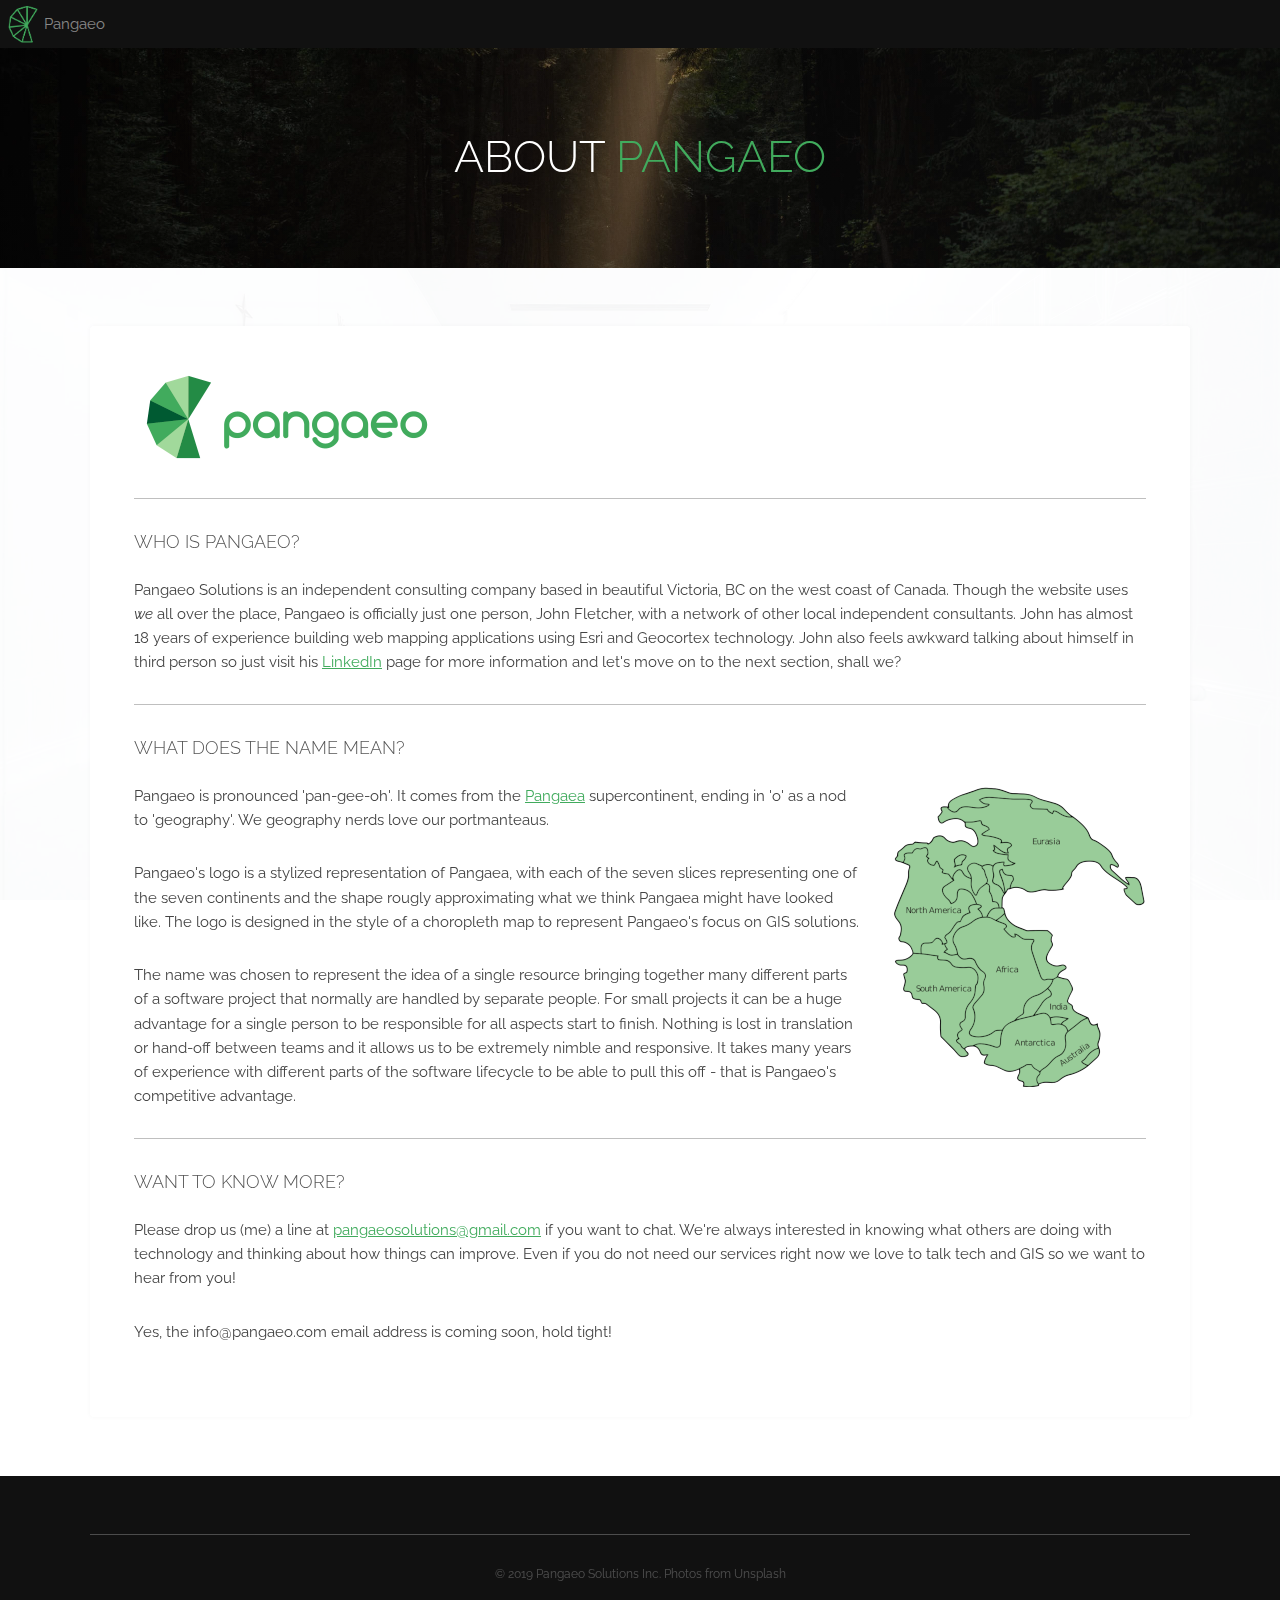
==== about.html @ 27ed9def "fix pangaeo logo in about" ====
<!DOCTYPE HTML>
<!--
	Industrious by TEMPLATED
	templated.co @templatedco
	Released for free under the Creative Commons Attribution 3.0 license (templated.co/license)
-->
<html>
	<head>
		<title>About Pangaeo Solutions</title>
		<meta charset="utf-8" />
		<meta name="viewport" content="width=device-width, initial-scale=1, user-scalable=no" />
		<meta name="description" content="" />
		<meta name="keywords" content="" />
		<link rel="stylesheet" href="assets/css/main.css" />
		<meta property="og:title" content="Pangaeo Solutions - About Us"/>
		<meta property="og:image" content="https://pangaeo.com/images/og_image.png"/>
		<meta property="og:site_name" content="Pangaeo Solutions Website"/>
		<meta property="og:description" content="Pangaeo is an independent software and consulting company based in Victoria Canada. We help you get the most out of your investment in GIS software."/>
	</head>
	<body class="is-preload">

		<!-- Header -->
			<header id="header">
				<a class="logo" href="index.html">Pangaeo</a>
				<!--
				<nav>
					<a href="#menu">Menu</a>
				</nav>
			-->
			</header>

		<!-- Nav -->
		<!--
			<nav id="menu">
				<ul class="links">
					<li><a href="index.html">Home</a></li>
					<li><a href="solutions.html">Solutions</a></li>
					<li><a href="about.html">About</a></li>
				</ul>
			</nav>
		-->

		<!-- Heading -->
			<div id="heading" >
				<h1>About <span class="highlighttext">Pangaeo</span></h1>
			</div>

		<!-- Main -->
			<section id="main" class="wrapper">
				<div class="inner">
					<div class="content">
						<img src="images/pangaeo_logo_text.png" alt="" />
						<hr />
						<h3>Who Is Pangaeo?</h3>
						<p>Pangaeo Solutions is an independent consulting company based in beautiful Victoria, BC on the west coast of Canada. Though the website uses <em>we</em> all over the place, Pangaeo is officially just one person, John Fletcher, with a network of other local independent consultants. John has almost 18 years of experience building web mapping applications using Esri and Geocortex technology. John also feels awkward talking about himself in third person so just visit his <a href="https://www.linkedin.com/in/john-fletcher-6086106/">LinkedIn</a> page for more information and let's move on to the next section, shall we?</p>
						<hr />
						<h3>What Does the Name Mean?</h3>
						<span class="image right"><img src="images/Pangaea.png" alt="Pangaea" /></span>
						<p>Pangaeo is pronounced 'pan-gee-oh'. It comes from the <a href="https://en.wikipedia.org/wiki/Pangaea">Pangaea</a> supercontinent, ending in 'o' as a nod to 'geography'. We geography nerds love our portmanteaus.</p>
						<p>Pangaeo's logo is a stylized representation of Pangaea, with each of the seven slices representing one of the seven continents and the shape rougly approximating what we think Pangaea might have looked like. The logo is designed in the style of a choropleth map to represent Pangaeo's focus on GIS solutions.</p>
						<p>The name was chosen to represent the idea of a single resource bringing together many different parts of a software project that normally are handled by separate people. For small projects it can be a huge advantage for a single person to be responsible for all aspects start to finish. Nothing is lost in translation or hand-off between teams and it allows us to be extremely nimble and responsive. It takes many years of experience with different parts of the software lifecycle to be able to pull this off - that is Pangaeo's competitive advantage.</p>
						<hr />
						<h3>Want to Know More?</h3>
						<p>Please drop us (me) a line at <a href="mailto:pangaeosolutions@gmail.com">pangaeosolutions@gmail.com</a> if you want to chat. We're always interested in knowing what others are doing with technology and thinking about how things can improve. Even if you do not need our services right now we love to talk tech and GIS so we want to hear from you!</p>
						<p>Yes, the info@pangaeo.com email address is coming soon, hold tight!</p>
					</div>
				</div>
			</section>

		<!-- Footer -->
			<footer id="footer">
				<div class="inner">
					<!--
					<div class="content">
						<section>
							<h3>Accumsan montes viverra</h3>
							<p>Nunc lacinia ante nunc ac lobortis. Interdum adipiscing gravida odio porttitor sem non mi integer non faucibus ornare mi ut ante amet placerat aliquet. Volutpat eu sed ante lacinia sapien lorem accumsan varius montes viverra nibh in adipiscing. Lorem ipsum dolor vestibulum ante ipsum primis in faucibus vestibulum. Blandit adipiscing eu felis iaculis volutpat ac adipiscing sed feugiat eu faucibus. Integer ac sed amet praesent. Nunc lacinia ante nunc ac gravida.</p>
						</section>
						<section>
							<h4>Sem turpis amet semper</h4>
							<ul class="alt">
								<li><a href="#">Dolor pulvinar sed etiam.</a></li>
								<li><a href="#">Etiam vel lorem sed amet.</a></li>
								<li><a href="#">Felis enim feugiat viverra.</a></li>
								<li><a href="#">Dolor pulvinar magna etiam.</a></li>
							</ul>
						</section>
						<section>
							<h4>Magna sed ipsum</h4>
							<ul class="plain">
								<li><a href="#"><i class="icon fa-twitter">&nbsp;</i>Twitter</a></li>
								<li><a href="#"><i class="icon fa-facebook">&nbsp;</i>Facebook</a></li>
								<li><a href="#"><i class="icon fa-instagram">&nbsp;</i>Instagram</a></li>
								<li><a href="#"><i class="icon fa-github">&nbsp;</i>Github</a></li>
							</ul>
						</section>
					</div>
				-->
					<div class="copyright">
							&copy; 2019 Pangaeo Solutions Inc. Photos from <a href="https://www.unsplash.com">Unsplash</a>
						</div>
				</footer>

		<!-- Scripts -->
			<script src="assets/js/jquery.min.js"></script>
			<script src="assets/js/browser.min.js"></script>
			<script src="assets/js/breakpoints.min.js"></script>
			<script src="assets/js/util.js"></script>
			<script src="assets/js/main.js"></script>

	</body>
</html>
---- assets/css/main.css ----
@import url(font-awesome.min.css);
@import url("https://fonts.googleapis.com/css?family=Raleway:200,300,400,500,600");
/*
	Industrious by TEMPLATED
	templated.co @templatedco
	Released for free under the Creative Commons Attribution 3.0 license (templated.co/license)
*/
/* Basic */
@-ms-viewport {
  width: device-width; }
body {
  -ms-overflow-style: scrollbar; }

@media screen and (max-width: 480px) {
  html, body {
    min-width: 320px; } }
html {
  box-sizing: border-box; }

*, *:before, *:after {
  box-sizing: inherit; }

body {
  background: #ffffff; }
  body.is-preload *, body.is-preload *:before, body.is-preload *:after {
    -moz-animation: none !important;
    -webkit-animation: none !important;
    -ms-animation: none !important;
    animation: none !important;
    -moz-transition: none !important;
    -webkit-transition: none !important;
    -ms-transition: none !important;
    transition: none !important; }

html, body, div, span, applet, object,
iframe, h1, h2, h3, h4, h5, h6, p, blockquote,
pre, a, abbr, acronym, address, big, cite,
code, del, dfn, em, img, ins, kbd, q, s, samp,
small, strike, strong, sub, sup, tt, var, b,
u, i, center, dl, dt, dd, ol, ul, li, fieldset,
form, label, legend, table, caption, tbody,
tfoot, thead, tr, th, td, article, aside,
canvas, details, embed, figure, figcaption,
footer, header, hgroup, menu, nav, output, ruby,
section, summary, time, mark, audio, video {
  margin: 0;
  padding: 0;
  border: 0;
  font-size: 100%;
  font: inherit;
  vertical-align: baseline; }

article, aside, details, figcaption, figure,
footer, header, hgroup, menu, nav, section {
  display: block; }

body {
  line-height: 1; }

ol, ul {
  list-style: none; }

blockquote, q {
  quotes: none; }
  blockquote:before, blockquote:after, q:before, q:after {
    content: '';
    content: none; }

table {
  border-collapse: collapse;
  border-spacing: 0; }

body {
  -webkit-text-size-adjust: none; }

mark {
  background-color: transparent;
  color: inherit; }

input::-moz-focus-inner {
  border: 0;
  padding: 0; }

input, select, textarea {
  -moz-appearance: none;
  -webkit-appearance: none;
  -ms-appearance: none;
  appearance: none; }

/* Typography */
html {
  font-size: 13pt; }
  @media screen and (max-width: 1680px) {
    html {
      font-size: 11pt; } }
  @media screen and (max-width: 980px) {
    html {
      font-size: 12pt; } }
  @media screen and (max-width: 480px) {
    html {
      font-size: 11pt; } }

body {
  background-color: #ffffff;
  color: #444444; }

body, input, select, textarea {
  font-family: "Raleway", Arial, Helvetica, sans-serif;
  font-weight: 400;
  font-size: 1rem;
  line-height: 1.65; }

a {
  -moz-transition: color 0.2s ease-in-out;
  -webkit-transition: color 0.2s ease-in-out;
  -ms-transition: color 0.2s ease-in-out;
  transition: color 0.2s ease-in-out;
  text-decoration: underline; }
  a:hover {
    text-decoration: none; }

strong, b {
  font-weight: 600; }

em, i {
  font-style: italic; }

p {
  margin: 0 0 2rem 0; }

p.icon {
  color: #41ab5d;
  margin:0; }

header.special {
  text-align: center;
  margin-bottom: 4rem; }
  header.special p {
    max-width: 75%;
    margin-left: auto;
    margin-right: auto; }

h1, h2, h3, h4, h5, h6 {
  font-weight: 300;
  line-height: 1.5;
  text-transform: uppercase;
  margin: 0 0 1.5rem 0; }
  h1 a, h2 a, h3 a, h4 a, h5 a, h6 a {
    color: inherit;
    text-decoration: none; }

h1 {
  font-size: 3rem;
  line-height: 1.2; }

h2 {
  font-size: 2.25rem;
  line-height: 1.3; }

h3 {
  font-size: 1.25rem; }

h4 {
  font-size: 1rem; }

h5 {
  font-size: 0.9rem; }

h6 {
  font-size: 0.7rem; }

@media screen and (max-width: 736px) {
  h1 {
    font-size: 2.75rem;
    line-height: 1.3; }

  h2 {
    font-size: 1.75rem;
    line-height: 1.5; }

  h3 {
    font-size: 1.25rem; } }
sub {
  font-size: 0.8rem;
  position: relative;
  top: 0.5rem; }

sup {
  font-size: 0.8rem;
  position: relative;
  top: -0.5rem; }

blockquote {
  border-left: solid 0.5rem;
  font-style: italic;
  margin: 0 0 2rem 0;
  padding: 1rem 0 1rem 2rem; }

code {
  border-radius: 4px;
  border: solid 1px;
  font-family: "Courier New", monospace;
  font-size: 0.9rem;
  margin: 0 0.25rem;
  padding: 0.25rem 0.65rem; }

pre {
  -webkit-overflow-scrolling: touch;
  font-family: "Courier New", monospace;
  font-size: 0.9rem;
  margin: 0 0 2rem 0; }
  pre code {
    display: block;
    line-height: 1.75;
    padding: 1rem 1.5rem;
    overflow-x: auto; }

hr {
  border: 0;
  border-bottom: solid 1px;
  margin: 2rem 0; }
  hr.major {
    margin: 4rem 0; }

input, select, textarea {
  color: #555555; }

a {
  color: #41ab5d; }

strong, b {
  color: #555555; }

h1, h2, h3, h4, h5, h6 {
  color: #555555; }

blockquote {
  border-left-color: rgba(0, 0, 0, 0.25); }

code {
  background: rgba(0, 0, 0, 0.075);
  border-color: rgba(0, 0, 0, 0.25); }

hr {
  border-bottom-color: rgba(0, 0, 0, 0.25); }

/* Inner */
.inner {
  margin: 0 auto;
  width: 75rem;
  max-width: calc(100% - 6rem); }
  @media screen and (max-width: 480px) {
    .inner {
      max-width: calc(100% - 3rem); } }

/* Button */
input[type="submit"],
input[type="reset"],
input[type="button"],
button,
.button {
  -moz-appearance: none;
  -webkit-appearance: none;
  -ms-appearance: none;
  appearance: none;
  -moz-transition: background-color 0.2s ease-in-out, box-shadow 0.2s ease-in-out, color 0.2s ease-in-out;
  -webkit-transition: background-color 0.2s ease-in-out, box-shadow 0.2s ease-in-out, color 0.2s ease-in-out;
  -ms-transition: background-color 0.2s ease-in-out, box-shadow 0.2s ease-in-out, color 0.2s ease-in-out;
  transition: background-color 0.2s ease-in-out, box-shadow 0.2s ease-in-out, color 0.2s ease-in-out;
  border: 0;
  border-radius: 4px;
  cursor: pointer;
  display: inline-block;
  font-weight: 600;
  height: 3.25rem;
  line-height: 3.25rem;
  padding: 0 1.75rem;
  text-align: center;
  text-decoration: none;
  white-space: nowrap; }
  input[type="submit"].small,
  input[type="reset"].small,
  input[type="button"].small,
  button.small,
  .button.small {
    font-size: 0.8rem;
    height: 2.4375rem;
    line-height: 2.4375rem;
    padding: 0 1.25rem; }
  input[type="submit"].large,
  input[type="reset"].large,
  input[type="button"].large,
  button.large,
  .button.large {
    font-size: 1.35rem;
    height: 4.0625rem;
    line-height: 4.0625rem;
    padding: 0 2rem; }
  input[type="submit"].wide,
  input[type="reset"].wide,
  input[type="button"].wide,
  button.wide,
  .button.wide {
    min-width: 13rem; }
  input[type="submit"].icon:before,
  input[type="reset"].icon:before,
  input[type="button"].icon:before,
  button.icon:before,
  .button.icon:before {
    margin-right: 0.5rem; }
  input[type="submit"].fit,
  input[type="reset"].fit,
  input[type="button"].fit,
  button.fit,
  .button.fit {
    width: 100%; }
  input[type="submit"].disabled, input[type="submit"]:disabled,
  input[type="reset"].disabled,
  input[type="reset"]:disabled,
  input[type="button"].disabled,
  input[type="button"]:disabled,
  button.disabled,
  button:disabled,
  .button.disabled,
  .button:disabled {
    pointer-events: none;
    opacity: 0.25; }

input[type="submit"],
input[type="reset"],
input[type="button"],
button,
.button {
  background-color: transparent;
  box-shadow: inset 0 0 0 1px #555555;
  color: #555555 !important; }
  input[type="submit"]:hover,
  input[type="reset"]:hover,
  input[type="button"]:hover,
  button:hover,
  .button:hover {
    box-shadow: inset 0 0 0 1px #41ab5d;
    color: #41ab5d !important; }
    input[type="submit"]:hover:active,
    input[type="reset"]:hover:active,
    input[type="button"]:hover:active,
    button:hover:active,
    .button:hover:active {
      background-color: rgba(206, 27, 40, 0.25); }
  input[type="submit"].primary,
  input[type="reset"].primary,
  input[type="button"].primary,
  button.primary,
  .button.primary {
    box-shadow: none;
    background-color: #41ab5d;
    color: #ffffff !important; }
    input[type="submit"].primary:hover,
    input[type="reset"].primary:hover,
    input[type="button"].primary:hover,
    button.primary:hover,
    .button.primary:hover {
      background-color: #e2212f;
      box-shadow: none; }
      input[type="submit"].primary:hover:active,
      input[type="reset"].primary:hover:active,
      input[type="button"].primary:hover:active,
      button.primary:hover:active,
      .button.primary:hover:active {
        background-color: #b71824; }

/* Form */
form {
  margin: 0 0 2rem 0; }

input[type="text"],
input[type="password"],
input[type="email"],
input[type="tel"],
input[type="search"],
input[type="url"],
select,
textarea {
  -moz-appearance: none;
  -webkit-appearance: none;
  -ms-appearance: none;
  appearance: none;
  border-radius: 4px;
  border: none;
  border: solid 1px;
  color: inherit;
  display: block;
  outline: 0;
  padding: 0 1rem;
  text-decoration: none;
  width: 100%; }
  input[type="text"]:invalid,
  input[type="password"]:invalid,
  input[type="email"]:invalid,
  input[type="tel"]:invalid,
  input[type="search"]:invalid,
  input[type="url"]:invalid,
  select:invalid,
  textarea:invalid {
    box-shadow: none; }

label {
  display: block;
  font-size: 1rem;
  font-weight: 600;
  margin: 0 0 1rem 0; }

input[type="text"],
input[type="password"],
input[type="email"],
input[type="tel"],
input[type="search"],
input[type="url"] {
  height: 3.25rem; }

select {
  background-size: 1.25rem;
  background-repeat: no-repeat;
  background-position: calc(100% - 1rem) center;
  height: 3.25rem;
  padding-right: 3.25rem;
  text-overflow: ellipsis; }
  select:focus::-ms-value {
    background-color: transparent; }
  select::-ms-expand {
    display: none; }

textarea {
  padding: 0.75rem 1rem; }

input[type="checkbox"],
input[type="radio"] {
  -moz-appearance: none;
  -webkit-appearance: none;
  -ms-appearance: none;
  appearance: none;
  display: block;
  float: left;
  margin-right: -2rem;
  opacity: 0;
  width: 1rem;
  z-index: -1; }
  input[type="checkbox"] + label,
  input[type="radio"] + label {
    text-decoration: none;
    cursor: pointer;
    display: inline-block;
    font-size: 1rem;
    font-weight: 400;
    padding-left: 2.825rem;
    padding-right: 0.875rem;
    position: relative; }
    input[type="checkbox"] + label:before,
    input[type="radio"] + label:before {
      -moz-osx-font-smoothing: grayscale;
      -webkit-font-smoothing: antialiased;
      font-family: FontAwesome;
      font-style: normal;
      font-weight: normal;
      text-transform: none !important; }
    input[type="checkbox"] + label:before,
    input[type="radio"] + label:before {
      border-radius: 4px;
      border: solid 1px;
      content: '';
      display: inline-block;
      height: 1.95rem;
      left: 0;
      line-height: 1.86875rem;
      position: absolute;
      text-align: center;
      top: -0.1625rem;
      width: 1.95rem; }
  input[type="checkbox"]:checked + label:before,
  input[type="radio"]:checked + label:before {
    content: '\f00c'; }

input[type="checkbox"] + label:before {
  border-radius: 4px; }

input[type="radio"] + label:before {
  border-radius: 100%; }

::-webkit-input-placeholder {
  opacity: 1.0; }

:-moz-placeholder {
  opacity: 1.0; }

::-moz-placeholder {
  opacity: 1.0; }

:-ms-input-placeholder {
  opacity: 1.0; }

label {
  color: #555555; }

input[type="text"],
input[type="password"],
input[type="email"],
input[type="tel"],
input[type="search"],
input[type="url"],
select,
textarea {
  background-color: rgba(0, 0, 0, 0.075);
  border-color: rgba(0, 0, 0, 0.25); }
  input[type="text"]:focus,
  input[type="password"]:focus,
  input[type="email"]:focus,
  input[type="tel"]:focus,
  input[type="search"]:focus,
  input[type="url"]:focus,
  select:focus,
  textarea:focus {
    border-color: #41ab5d;
    box-shadow: 0 0 0 1px #41ab5d; }

select {
  background-image: url("data:image/svg+xml;charset=utf8,%3Csvg xmlns='http://www.w3.org/2000/svg' width='40' height='40' preserveAspectRatio='none' viewBox='0 0 40 40'%3E%3Cpath d='M9.4,12.3l10.4,10.4l10.4-10.4c0.2-0.2,0.5-0.4,0.9-0.4c0.3,0,0.6,0.1,0.9,0.4l3.3,3.3c0.2,0.2,0.4,0.5,0.4,0.9 c0,0.4-0.1,0.6-0.4,0.9L20.7,31.9c-0.2,0.2-0.5,0.4-0.9,0.4c-0.3,0-0.6-0.1-0.9-0.4L4.3,17.3c-0.2-0.2-0.4-0.5-0.4-0.9 c0-0.4,0.1-0.6,0.4-0.9l3.3-3.3c0.2-0.2,0.5-0.4,0.9-0.4S9.1,12.1,9.4,12.3z' fill='rgba(0, 0, 0, 0.25)' /%3E%3C/svg%3E"); }
  select option {
    color: #444444;
    background-color: #ffffff; }

input[type="checkbox"] + label,
input[type="radio"] + label {
  color: #444444; }
  input[type="checkbox"] + label:before,
  input[type="radio"] + label:before {
    background: rgba(0, 0, 0, 0.075);
    border-color: rgba(0, 0, 0, 0.25); }
input[type="checkbox"]:checked + label:before,
input[type="radio"]:checked + label:before {
  background-color: #41ab5d;
  border-color: #41ab5d;
  color: #ffffff; }
input[type="checkbox"]:focus + label:before,
input[type="radio"]:focus + label:before {
  border-color: #41ab5d;
  box-shadow: 0 0 0 1px #41ab5d; }

::-webkit-input-placeholder {
  color: #bbbbbb !important; }

:-moz-placeholder {
  color: #bbbbbb !important; }

::-moz-placeholder {
  color: #bbbbbb !important; }

:-ms-input-placeholder {
  color: #bbbbbb !important; }

/* List */
ol {
  list-style: decimal;
  margin: 0 0 2rem 0;
  padding-left: 1.25rem; }
  ol li {
    padding-left: 0.25rem; }

ul {
  list-style: disc;
  margin: 0 0 2rem 0;
  padding-left: 1rem; }
  ul li {
    padding-left: 0.325rem; }
  ul.plain {
    list-style: none;
    padding-left: 0; }
    ul.plain li {
      margin-bottom: 1rem; }
      ul.plain li .icon {
        border-radius: 4px;
        color: #ffffff;
        display: inline-block;
        margin-right: 1rem;
        text-align: center;
        width: 2rem;
        height: 2rem;
        line-height: 2rem;
        background: rgba(0, 0, 0, 0.5); }
  ul.alt {
    list-style: none;
    padding-left: 0; }
    ul.alt li {
      border-top: solid 1px;
      padding: 0.75rem 0; }
      ul.alt li:first-child {
        border-top: 0;
        padding-top: 0; }
      ul.alt li:last-child {
        padding-bottom: 0; }

dl {
  margin: 0 0 2rem 0; }
  dl dt {
    display: block;
    font-weight: 600;
    margin: 0 0 1rem 0; }
  dl dd {
    margin-left: 1.5rem; }

ul.alt li {
  border-top-color: rgba(0, 0, 0, 0.25); }

/* Table */
.table-wrapper {
  -webkit-overflow-scrolling: touch;
  overflow-x: auto; }

table {
  margin: 0 0 2rem 0;
  width: 100%; }
  table tbody tr {
    border: solid 1px;
    border-left: 0;
    border-right: 0; }
  table td {
    padding: 0.75rem 0.75rem; }
  table th {
    font-size: 0.9rem;
    font-weight: 600;
    padding: 0 0.75rem 0.75rem 0.75rem;
    text-align: left; }
  table thead {
    border-bottom: solid 2px; }
  table tfoot {
    border-top: solid 2px; }
  table.alt {
    border-collapse: separate; }
    table.alt tbody tr td {
      border: solid 1px;
      border-left-width: 0;
      border-top-width: 0; }
      table.alt tbody tr td:first-child {
        border-left-width: 1px; }
    table.alt tbody tr:first-child td {
      border-top-width: 1px; }
    table.alt thead {
      border-bottom: 0; }
    table.alt tfoot {
      border-top: 0; }

table tbody tr {
  border-color: rgba(0, 0, 0, 0.25); }
  table tbody tr:nth-child(2n + 1) {
    background-color: rgba(0, 0, 0, 0.075); }
table th {
  color: #555555; }
table thead {
  border-bottom-color: rgba(0, 0, 0, 0.25); }
table tfoot {
  border-top-color: rgba(0, 0, 0, 0.25); }
table.alt tbody tr td {
  border-color: rgba(0, 0, 0, 0.25); }

/* Highlights */
.highlights {
  width: 100%;
  margin: 2.5rem 0;
  display: -moz-flex;
  display: -webkit-flex;
  display: -ms-flex;
  display: flex;
  -moz-flex-wrap: wrap;
  -webkit-flex-wrap: wrap;
  -ms-flex-wrap: wrap;
  flex-wrap: wrap;
  -moz-align-items: -moz-stretch;
  -webkit-align-items: -webkit-stretch;
  -ms-align-items: -ms-stretch;
  align-items: stretch; }
  .highlights > * {
    -moz-flex-shrink: 1;
    -webkit-flex-shrink: 1;
    -ms-flex-shrink: 1;
    flex-shrink: 1;
    -moz-flex-grow: 0;
    -webkit-flex-grow: 0;
    -ms-flex-grow: 0;
    flex-grow: 0; }
  .highlights > * {
    width: 33.3333333333%; }
  .highlights > * {
    padding: 1.5rem;
    width: calc(33.3333333333% + 1rem); }
  .highlights > :nth-child(-n + 3) {
    padding-top: 0; }
  .highlights > :nth-last-child(-n + 3) {
    padding-bottom: 0; }
  .highlights > :nth-child(3n + 1) {
    padding-left: 0; }
  .highlights > :nth-child(3n) {
    padding-right: 0; }
  .highlights > :nth-child(3n + 1),
  .highlights > :nth-child(3n) {
    width: calc(33.3333333333% + -0.5rem); }
  .highlights .content {
    border-radius: 4px;
    height: 100%;
    padding: 3rem;
    text-align: center; }
    .highlights .content .icon {
      font-size: 5rem; }
  .highlights > div > :last-child {
    margin-bottom: 0; }
  @media screen and (max-width: 980px) {
    .highlights > * {
      width: 50%; }
    .highlights > * {
      padding: 1rem;
      width: calc(33.3333333333% + 0.6666666667rem); }
    .highlights > :nth-child(-n + 3) {
      padding-top: 1rem; }
    .highlights > :nth-last-child(-n + 3) {
      padding-bottom: 1rem; }
    .highlights > :nth-child(3n + 1) {
      padding-left: 1rem; }
    .highlights > :nth-child(3n) {
      padding-right: 1rem; }
    .highlights > :nth-child(3n + 1),
    .highlights > :nth-child(3n) {
      padding: 1rem;
      width: calc(50% + 1rem); }
    .highlights > * {
      padding: 1rem;
      width: calc(50% + 1rem); }
    .highlights > :nth-child(-n + 2) {
      padding-top: 0; }
    .highlights > :nth-last-child(-n + 2) {
      padding-bottom: 0; }
    .highlights > :nth-child(2n + 1) {
      padding-left: 0; }
    .highlights > :nth-child(2n) {
      padding-right: 0; }
    .highlights > :nth-child(2n + 1),
    .highlights > :nth-child(2n) {
      width: calc(50% + 0rem); }
    .highlights .content {
      padding: 2rem; } }
  @media screen and (max-width: 736px) {
    .highlights > * {
      width: 100%; }
    .highlights > * {
      padding: 1rem;
      width: calc(33.3333333333% + 0.6666666667rem); }
    .highlights > :nth-child(-n + 3) {
      padding-top: 1rem; }
    .highlights > :nth-last-child(-n + 3) {
      padding-bottom: 1rem; }
    .highlights > :nth-child(3n + 1) {
      padding-left: 1rem; }
    .highlights > :nth-child(3n) {
      padding-right: 1rem; }
    .highlights > :nth-child(3n + 1),
    .highlights > :nth-child(3n) {
      padding: 1rem;
      width: calc(100% + 2rem); }
    .highlights > * {
      padding: 1rem;
      width: calc(50% + 1rem); }
    .highlights > :nth-child(-n + 2) {
      padding-top: 1rem; }
    .highlights > :nth-last-child(-n + 2) {
      padding-bottom: 1rem; }
    .highlights > :nth-child(2n + 1) {
      padding-left: 1rem; }
    .highlights > :nth-child(2n) {
      padding-right: 1rem; }
    .highlights > :nth-child(2n + 1),
    .highlights > :nth-child(2n) {
      padding: 1rem;
      width: calc(100% + 2rem); }
    .highlights > * {
      padding: 1rem;
      width: calc(100% + 2rem); }
    .highlights > :nth-child(-n + 1) {
      padding-top: 0; }
    .highlights > :nth-last-child(-n + 1) {
      padding-bottom: 0; }
    .highlights > :nth-child(1n + 1) {
      padding-left: 0; }
    .highlights > :nth-child(1n) {
      padding-right: 0; }
    .highlights > :nth-child(1n + 1),
    .highlights > :nth-child(1n) {
      width: calc(100% + 1rem); } }

.highlights .content {
  background: #ffffff;
  box-shadow: 0px 0px 4px 1px rgba(0, 0, 0, 0.025); }

/* Testimonials */
.testimonials {
  margin: 2.5rem 0;
  width: 100%;
  display: -moz-flex;
  display: -webkit-flex;
  display: -ms-flex;
  display: flex;
  -moz-flex-wrap: wrap;
  -webkit-flex-wrap: wrap;
  -ms-flex-wrap: wrap;
  flex-wrap: wrap;
  -moz-align-items: -moz-stretch;
  -webkit-align-items: -webkit-stretch;
  -ms-align-items: -ms-stretch;
  align-items: stretch; }
  .testimonials > * {
    -moz-flex-shrink: 1;
    -webkit-flex-shrink: 1;
    -ms-flex-shrink: 1;
    flex-shrink: 1;
    -moz-flex-grow: 0;
    -webkit-flex-grow: 0;
    -ms-flex-grow: 0;
    flex-grow: 0; }
  .testimonials > * {
    width: 33.3333333333%; }
  .testimonials > * {
    padding: 1.5rem;
    width: calc(33.3333333333% + 1rem); }
  .testimonials > :nth-child(-n + 3) {
    padding-top: 0; }
  .testimonials > :nth-last-child(-n + 3) {
    padding-bottom: 0; }
  .testimonials > :nth-child(3n + 1) {
    padding-left: 0; }
  .testimonials > :nth-child(3n) {
    padding-right: 0; }
  .testimonials > :nth-child(3n + 1),
  .testimonials > :nth-child(3n) {
    width: calc(33.3333333333% + -0.5rem); }
  .testimonials .content {
    border-radius: 4px;
    height: 100%;
    padding: 3rem; }
    .testimonials .content .author {
      display: -moz-flex;
      display: -webkit-flex;
      display: -ms-flex;
      display: flex;
      -moz-align-items: center;
      -webkit-align-items: center;
      -ms-align-items: center;
      align-items: center; }
      .testimonials .content .author blockquote {
        margin: 0; }
      .testimonials .content .author .image {
        margin-right: 2rem;
        width: 20%; }
        .testimonials .content .author .image img {
          border-radius: 100%;
          max-width: 100%; }
    .testimonials .content .credit {
      font-size: 0.75rem; }
    .testimonials .content p:last-child {
      margin: 0; }
  .testimonials > div > :last-child {
    margin-bottom: 0; }
  @media screen and (max-width: 980px) {
    .testimonials > * {
      width: 50%; }
    .testimonials > * {
      padding: 1rem;
      width: calc(33.3333333333% + 0.6666666667rem); }
    .testimonials > :nth-child(-n + 3) {
      padding-top: 1rem; }
    .testimonials > :nth-last-child(-n + 3) {
      padding-bottom: 1rem; }
    .testimonials > :nth-child(3n + 1) {
      padding-left: 1rem; }
    .testimonials > :nth-child(3n) {
      padding-right: 1rem; }
    .testimonials > :nth-child(3n + 1),
    .testimonials > :nth-child(3n) {
      padding: 1rem;
      width: calc(50% + 1rem); }
    .testimonials > * {
      padding: 1rem;
      width: calc(50% + 1rem); }
    .testimonials > :nth-child(-n + 2) {
      padding-top: 0; }
    .testimonials > :nth-last-child(-n + 2) {
      padding-bottom: 0; }
    .testimonials > :nth-child(2n + 1) {
      padding-left: 0; }
    .testimonials > :nth-child(2n) {
      padding-right: 0; }
    .testimonials > :nth-child(2n + 1),
    .testimonials > :nth-child(2n) {
      width: calc(50% + 0rem); }
    .testimonials .content {
      padding: 2rem; } }
  @media screen and (max-width: 736px) {
    .testimonials > * {
      width: 100%; }
    .testimonials > * {
      padding: 1rem;
      width: calc(33.3333333333% + 0.6666666667rem); }
    .testimonials > :nth-child(-n + 3) {
      padding-top: 1rem; }
    .testimonials > :nth-last-child(-n + 3) {
      padding-bottom: 1rem; }
    .testimonials > :nth-child(3n + 1) {
      padding-left: 1rem; }
    .testimonials > :nth-child(3n) {
      padding-right: 1rem; }
    .testimonials > :nth-child(3n + 1),
    .testimonials > :nth-child(3n) {
      padding: 1rem;
      width: calc(100% + 2rem); }
    .testimonials > * {
      padding: 1rem;
      width: calc(50% + 1rem); }
    .testimonials > :nth-child(-n + 2) {
      padding-top: 1rem; }
    .testimonials > :nth-last-child(-n + 2) {
      padding-bottom: 1rem; }
    .testimonials > :nth-child(2n + 1) {
      padding-left: 1rem; }
    .testimonials > :nth-child(2n) {
      padding-right: 1rem; }
    .testimonials > :nth-child(2n + 1),
    .testimonials > :nth-child(2n) {
      padding: 1rem;
      width: calc(100% + 2rem); }
    .testimonials > * {
      padding: 1rem;
      width: calc(100% + 2rem); }
    .testimonials > :nth-child(-n + 1) {
      padding-top: 0; }
    .testimonials > :nth-last-child(-n + 1) {
      padding-bottom: 0; }
    .testimonials > :nth-child(1n + 1) {
      padding-left: 0; }
    .testimonials > :nth-child(1n) {
      padding-right: 0; }
    .testimonials > :nth-child(1n + 1),
    .testimonials > :nth-child(1n) {
      width: calc(100% + 1rem); } }

.testimonials .content {
  background: #ffffff;
  box-shadow: 0px 0px 4px 1px rgba(0, 0, 0, 0.025); }
  .testimonials .content .credit strong {
    color: #41ab5d; }

/* Actions */
ul.actions {
  display: -moz-flex;
  display: -webkit-flex;
  display: -ms-flex;
  display: flex;
  cursor: default;
  list-style: none;
  margin-left: -1rem;
  padding-left: 0; }
  ul.actions li {
    padding: 0 0 0 1rem;
    vertical-align: middle; }
  ul.actions.special {
    -moz-justify-content: center;
    -webkit-justify-content: center;
    -ms-justify-content: center;
    justify-content: center;
    width: calc(100% + 1rem); }
  ul.actions.stacked {
    -moz-flex-direction: column;
    -webkit-flex-direction: column;
    -ms-flex-direction: column;
    flex-direction: column;
    margin-left: 0; }
    ul.actions.stacked li {
      padding: 1.3rem 0 0 0; }
      ul.actions.stacked li:first-child {
        padding-top: 0; }
  ul.actions.fit {
    width: calc(100% + 1rem); }
    ul.actions.fit li {
      -moz-flex-grow: 1;
      -webkit-flex-grow: 1;
      -ms-flex-grow: 1;
      flex-grow: 1;
      -moz-flex-shrink: 1;
      -webkit-flex-shrink: 1;
      -ms-flex-shrink: 1;
      flex-shrink: 1;
      width: 100%; }
      ul.actions.fit li > * {
        width: 100%; }
    ul.actions.fit.stacked {
      width: 100%; }
  @media screen and (max-width: 480px) {
    ul.actions:not(.fixed) {
      -moz-flex-direction: column;
      -webkit-flex-direction: column;
      -ms-flex-direction: column;
      flex-direction: column;
      margin-left: 0;
      width: 100% !important; }
      ul.actions:not(.fixed) li {
        -moz-flex-grow: 1;
        -webkit-flex-grow: 1;
        -ms-flex-grow: 1;
        flex-grow: 1;
        -moz-flex-shrink: 1;
        -webkit-flex-shrink: 1;
        -ms-flex-shrink: 1;
        flex-shrink: 1;
        padding: 1rem 0 0 0;
        text-align: center;
        width: 100%; }
        ul.actions:not(.fixed) li > * {
          width: 100%; }
        ul.actions:not(.fixed) li:first-child {
          padding-top: 0; }
        ul.actions:not(.fixed) li input[type="submit"],
        ul.actions:not(.fixed) li input[type="reset"],
        ul.actions:not(.fixed) li input[type="button"],
        ul.actions:not(.fixed) li button,
        ul.actions:not(.fixed) li .button {
          width: 100%; }
          ul.actions:not(.fixed) li input[type="submit"].icon:before,
          ul.actions:not(.fixed) li input[type="reset"].icon:before,
          ul.actions:not(.fixed) li input[type="button"].icon:before,
          ul.actions:not(.fixed) li button.icon:before,
          ul.actions:not(.fixed) li .button.icon:before {
            margin-left: -0.5rem; } }

/* Grid */
.row {
  display: flex;
  flex-wrap: wrap;
  box-sizing: border-box; }
  .row > * {
    box-sizing: border-box; }
  .row.gtr-uniform > * > :last-child {
    margin-bottom: 0; }

.row > .imp {
  order: -1; }
.row > .col-1 {
  width: 8.3333333333%; }
.row > .off-1 {
  margin-left: 8.3333333333%; }
.row > .col-2 {
  width: 16.6666666667%; }
.row > .off-2 {
  margin-left: 16.6666666667%; }
.row > .col-3 {
  width: 25%; }
.row > .off-3 {
  margin-left: 25%; }
.row > .col-4 {
  width: 33.3333333333%; }
.row > .off-4 {
  margin-left: 33.3333333333%; }
.row > .col-5 {
  width: 41.6666666667%; }
.row > .off-5 {
  margin-left: 41.6666666667%; }
.row > .col-6 {
  width: 50%; }
.row > .off-6 {
  margin-left: 50%; }
.row > .col-7 {
  width: 58.3333333333%; }
.row > .off-7 {
  margin-left: 58.3333333333%; }
.row > .col-8 {
  width: 66.6666666667%; }
.row > .off-8 {
  margin-left: 66.6666666667%; }
.row > .col-9 {
  width: 75%; }
.row > .off-9 {
  margin-left: 75%; }
.row > .col-10 {
  width: 83.3333333333%; }
.row > .off-10 {
  margin-left: 83.3333333333%; }
.row > .col-11 {
  width: 91.6666666667%; }
.row > .off-11 {
  margin-left: 91.6666666667%; }
.row > .col-12 {
  width: 100%; }
.row > .off-12 {
  margin-left: 100%; }
.row.gtr-0 {
  margin-top: 0;
  margin-left: 0rem; }
  .row.gtr-0 > * {
    padding: 0 0 0 0rem; }
  .row.gtr-0.gtr-uniform {
    margin-top: 0rem; }
    .row.gtr-0.gtr-uniform > * {
      padding-top: 0rem; }
.row.gtr-25 {
  margin-top: 0;
  margin-left: -0.75rem; }
  .row.gtr-25 > * {
    padding: 0 0 0 0.75rem; }
  .row.gtr-25.gtr-uniform {
    margin-top: -0.75rem; }
    .row.gtr-25.gtr-uniform > * {
      padding-top: 0.75rem; }
.row.gtr-50 {
  margin-top: 0;
  margin-left: -1.5rem; }
  .row.gtr-50 > * {
    padding: 0 0 0 1.5rem; }
  .row.gtr-50.gtr-uniform {
    margin-top: -1.5rem; }
    .row.gtr-50.gtr-uniform > * {
      padding-top: 1.5rem; }
.row {
  margin-top: 0;
  margin-left: -3rem; }
  .row > * {
    padding: 0 0 0 3rem; }
  .row.gtr-uniform {
    margin-top: -3rem; }
    .row.gtr-uniform > * {
      padding-top: 3rem; }
.row.gtr-150 {
  margin-top: 0;
  margin-left: -4.5rem; }
  .row.gtr-150 > * {
    padding: 0 0 0 4.5rem; }
  .row.gtr-150.gtr-uniform {
    margin-top: -4.5rem; }
    .row.gtr-150.gtr-uniform > * {
      padding-top: 4.5rem; }
.row.gtr-200 {
  margin-top: 0;
  margin-left: -6rem; }
  .row.gtr-200 > * {
    padding: 0 0 0 6rem; }
  .row.gtr-200.gtr-uniform {
    margin-top: -6rem; }
    .row.gtr-200.gtr-uniform > * {
      padding-top: 6rem; }

@media screen and (max-width: 1680px) {
  .row {
    display: flex;
    flex-wrap: wrap;
    box-sizing: border-box; }
    .row > * {
      box-sizing: border-box; }
    .row.gtr-uniform > * > :last-child {
      margin-bottom: 0; }

  .row > .imp-xlarge {
    order: -1; }
  .row > .col-1-xlarge {
    width: 8.3333333333%; }
  .row > .off-1-xlarge {
    margin-left: 8.3333333333%; }
  .row > .col-2-xlarge {
    width: 16.6666666667%; }
  .row > .off-2-xlarge {
    margin-left: 16.6666666667%; }
  .row > .col-3-xlarge {
    width: 25%; }
  .row > .off-3-xlarge {
    margin-left: 25%; }
  .row > .col-4-xlarge {
    width: 33.3333333333%; }
  .row > .off-4-xlarge {
    margin-left: 33.3333333333%; }
  .row > .col-5-xlarge {
    width: 41.6666666667%; }
  .row > .off-5-xlarge {
    margin-left: 41.6666666667%; }
  .row > .col-6-xlarge {
    width: 50%; }
  .row > .off-6-xlarge {
    margin-left: 50%; }
  .row > .col-7-xlarge {
    width: 58.3333333333%; }
  .row > .off-7-xlarge {
    margin-left: 58.3333333333%; }
  .row > .col-8-xlarge {
    width: 66.6666666667%; }
  .row > .off-8-xlarge {
    margin-left: 66.6666666667%; }
  .row > .col-9-xlarge {
    width: 75%; }
  .row > .off-9-xlarge {
    margin-left: 75%; }
  .row > .col-10-xlarge {
    width: 83.3333333333%; }
  .row > .off-10-xlarge {
    margin-left: 83.3333333333%; }
  .row > .col-11-xlarge {
    width: 91.6666666667%; }
  .row > .off-11-xlarge {
    margin-left: 91.6666666667%; }
  .row > .col-12-xlarge {
    width: 100%; }
  .row > .off-12-xlarge {
    margin-left: 100%; }
  .row.gtr-0 {
    margin-top: 0;
    margin-left: 0rem; }
    .row.gtr-0 > * {
      padding: 0 0 0 0rem; }
    .row.gtr-0.gtr-uniform {
      margin-top: 0rem; }
      .row.gtr-0.gtr-uniform > * {
        padding-top: 0rem; }
  .row.gtr-25 {
    margin-top: 0;
    margin-left: -0.75rem; }
    .row.gtr-25 > * {
      padding: 0 0 0 0.75rem; }
    .row.gtr-25.gtr-uniform {
      margin-top: -0.75rem; }
      .row.gtr-25.gtr-uniform > * {
        padding-top: 0.75rem; }
  .row.gtr-50 {
    margin-top: 0;
    margin-left: -1.5rem; }
    .row.gtr-50 > * {
      padding: 0 0 0 1.5rem; }
    .row.gtr-50.gtr-uniform {
      margin-top: -1.5rem; }
      .row.gtr-50.gtr-uniform > * {
        padding-top: 1.5rem; }
  .row {
    margin-top: 0;
    margin-left: -3rem; }
    .row > * {
      padding: 0 0 0 3rem; }
    .row.gtr-uniform {
      margin-top: -3rem; }
      .row.gtr-uniform > * {
        padding-top: 3rem; }
  .row.gtr-150 {
    margin-top: 0;
    margin-left: -4.5rem; }
    .row.gtr-150 > * {
      padding: 0 0 0 4.5rem; }
    .row.gtr-150.gtr-uniform {
      margin-top: -4.5rem; }
      .row.gtr-150.gtr-uniform > * {
        padding-top: 4.5rem; }
  .row.gtr-200 {
    margin-top: 0;
    margin-left: -6rem; }
    .row.gtr-200 > * {
      padding: 0 0 0 6rem; }
    .row.gtr-200.gtr-uniform {
      margin-top: -6rem; }
      .row.gtr-200.gtr-uniform > * {
        padding-top: 6rem; } }
@media screen and (max-width: 1280px) {
  .row {
    display: flex;
    flex-wrap: wrap;
    box-sizing: border-box; }
    .row > * {
      box-sizing: border-box; }
    .row.gtr-uniform > * > :last-child {
      margin-bottom: 0; }

  .row > .imp-large {
    order: -1; }
  .row > .col-1-large {
    width: 8.3333333333%; }
  .row > .off-1-large {
    margin-left: 8.3333333333%; }
  .row > .col-2-large {
    width: 16.6666666667%; }
  .row > .off-2-large {
    margin-left: 16.6666666667%; }
  .row > .col-3-large {
    width: 25%; }
  .row > .off-3-large {
    margin-left: 25%; }
  .row > .col-4-large {
    width: 33.3333333333%; }
  .row > .off-4-large {
    margin-left: 33.3333333333%; }
  .row > .col-5-large {
    width: 41.6666666667%; }
  .row > .off-5-large {
    margin-left: 41.6666666667%; }
  .row > .col-6-large {
    width: 50%; }
  .row > .off-6-large {
    margin-left: 50%; }
  .row > .col-7-large {
    width: 58.3333333333%; }
  .row > .off-7-large {
    margin-left: 58.3333333333%; }
  .row > .col-8-large {
    width: 66.6666666667%; }
  .row > .off-8-large {
    margin-left: 66.6666666667%; }
  .row > .col-9-large {
    width: 75%; }
  .row > .off-9-large {
    margin-left: 75%; }
  .row > .col-10-large {
    width: 83.3333333333%; }
  .row > .off-10-large {
    margin-left: 83.3333333333%; }
  .row > .col-11-large {
    width: 91.6666666667%; }
  .row > .off-11-large {
    margin-left: 91.6666666667%; }
  .row > .col-12-large {
    width: 100%; }
  .row > .off-12-large {
    margin-left: 100%; }
  .row.gtr-0 {
    margin-top: 0;
    margin-left: 0rem; }
    .row.gtr-0 > * {
      padding: 0 0 0 0rem; }
    .row.gtr-0.gtr-uniform {
      margin-top: 0rem; }
      .row.gtr-0.gtr-uniform > * {
        padding-top: 0rem; }
  .row.gtr-25 {
    margin-top: 0;
    margin-left: -0.375rem; }
    .row.gtr-25 > * {
      padding: 0 0 0 0.375rem; }
    .row.gtr-25.gtr-uniform {
      margin-top: -0.375rem; }
      .row.gtr-25.gtr-uniform > * {
        padding-top: 0.375rem; }
  .row.gtr-50 {
    margin-top: 0;
    margin-left: -0.75rem; }
    .row.gtr-50 > * {
      padding: 0 0 0 0.75rem; }
    .row.gtr-50.gtr-uniform {
      margin-top: -0.75rem; }
      .row.gtr-50.gtr-uniform > * {
        padding-top: 0.75rem; }
  .row {
    margin-top: 0;
    margin-left: -1.5rem; }
    .row > * {
      padding: 0 0 0 1.5rem; }
    .row.gtr-uniform {
      margin-top: -1.5rem; }
      .row.gtr-uniform > * {
        padding-top: 1.5rem; }
  .row.gtr-150 {
    margin-top: 0;
    margin-left: -2.25rem; }
    .row.gtr-150 > * {
      padding: 0 0 0 2.25rem; }
    .row.gtr-150.gtr-uniform {
      margin-top: -2.25rem; }
      .row.gtr-150.gtr-uniform > * {
        padding-top: 2.25rem; }
  .row.gtr-200 {
    margin-top: 0;
    margin-left: -3rem; }
    .row.gtr-200 > * {
      padding: 0 0 0 3rem; }
    .row.gtr-200.gtr-uniform {
      margin-top: -3rem; }
      .row.gtr-200.gtr-uniform > * {
        padding-top: 3rem; } }
@media screen and (max-width: 980px) {
  .row {
    display: flex;
    flex-wrap: wrap;
    box-sizing: border-box; }
    .row > * {
      box-sizing: border-box; }
    .row.gtr-uniform > * > :last-child {
      margin-bottom: 0; }

  .row > .imp-medium {
    order: -1; }
  .row > .col-1-medium {
    width: 8.3333333333%; }
  .row > .off-1-medium {
    margin-left: 8.3333333333%; }
  .row > .col-2-medium {
    width: 16.6666666667%; }
  .row > .off-2-medium {
    margin-left: 16.6666666667%; }
  .row > .col-3-medium {
    width: 25%; }
  .row > .off-3-medium {
    margin-left: 25%; }
  .row > .col-4-medium {
    width: 33.3333333333%; }
  .row > .off-4-medium {
    margin-left: 33.3333333333%; }
  .row > .col-5-medium {
    width: 41.6666666667%; }
  .row > .off-5-medium {
    margin-left: 41.6666666667%; }
  .row > .col-6-medium {
    width: 50%; }
  .row > .off-6-medium {
    margin-left: 50%; }
  .row > .col-7-medium {
    width: 58.3333333333%; }
  .row > .off-7-medium {
    margin-left: 58.3333333333%; }
  .row > .col-8-medium {
    width: 66.6666666667%; }
  .row > .off-8-medium {
    margin-left: 66.6666666667%; }
  .row > .col-9-medium {
    width: 75%; }
  .row > .off-9-medium {
    margin-left: 75%; }
  .row > .col-10-medium {
    width: 83.3333333333%; }
  .row > .off-10-medium {
    margin-left: 83.3333333333%; }
  .row > .col-11-medium {
    width: 91.6666666667%; }
  .row > .off-11-medium {
    margin-left: 91.6666666667%; }
  .row > .col-12-medium {
    width: 100%; }
  .row > .off-12-medium {
    margin-left: 100%; }
  .row.gtr-0 {
    margin-top: 0;
    margin-left: 0rem; }
    .row.gtr-0 > * {
      padding: 0 0 0 0rem; }
    .row.gtr-0.gtr-uniform {
      margin-top: 0rem; }
      .row.gtr-0.gtr-uniform > * {
        padding-top: 0rem; }
  .row.gtr-25 {
    margin-top: 0;
    margin-left: -0.375rem; }
    .row.gtr-25 > * {
      padding: 0 0 0 0.375rem; }
    .row.gtr-25.gtr-uniform {
      margin-top: -0.375rem; }
      .row.gtr-25.gtr-uniform > * {
        padding-top: 0.375rem; }
  .row.gtr-50 {
    margin-top: 0;
    margin-left: -0.75rem; }
    .row.gtr-50 > * {
      padding: 0 0 0 0.75rem; }
    .row.gtr-50.gtr-uniform {
      margin-top: -0.75rem; }
      .row.gtr-50.gtr-uniform > * {
        padding-top: 0.75rem; }
  .row {
    margin-top: 0;
    margin-left: -1.5rem; }
    .row > * {
      padding: 0 0 0 1.5rem; }
    .row.gtr-uniform {
      margin-top: -1.5rem; }
      .row.gtr-uniform > * {
        padding-top: 1.5rem; }
  .row.gtr-150 {
    margin-top: 0;
    margin-left: -2.25rem; }
    .row.gtr-150 > * {
      padding: 0 0 0 2.25rem; }
    .row.gtr-150.gtr-uniform {
      margin-top: -2.25rem; }
      .row.gtr-150.gtr-uniform > * {
        padding-top: 2.25rem; }
  .row.gtr-200 {
    margin-top: 0;
    margin-left: -3rem; }
    .row.gtr-200 > * {
      padding: 0 0 0 3rem; }
    .row.gtr-200.gtr-uniform {
      margin-top: -3rem; }
      .row.gtr-200.gtr-uniform > * {
        padding-top: 3rem; } }
@media screen and (max-width: 736px) {
  .row {
    display: flex;
    flex-wrap: wrap;
    box-sizing: border-box; }
    .row > * {
      box-sizing: border-box; }
    .row.gtr-uniform > * > :last-child {
      margin-bottom: 0; }

  .row > .imp-small {
    order: -1; }
  .row > .col-1-small {
    width: 8.3333333333%; }
  .row > .off-1-small {
    margin-left: 8.3333333333%; }
  .row > .col-2-small {
    width: 16.6666666667%; }
  .row > .off-2-small {
    margin-left: 16.6666666667%; }
  .row > .col-3-small {
    width: 25%; }
  .row > .off-3-small {
    margin-left: 25%; }
  .row > .col-4-small {
    width: 33.3333333333%; }
  .row > .off-4-small {
    margin-left: 33.3333333333%; }
  .row > .col-5-small {
    width: 41.6666666667%; }
  .row > .off-5-small {
    margin-left: 41.6666666667%; }
  .row > .col-6-small {
    width: 50%; }
  .row > .off-6-small {
    margin-left: 50%; }
  .row > .col-7-small {
    width: 58.3333333333%; }
  .row > .off-7-small {
    margin-left: 58.3333333333%; }
  .row > .col-8-small {
    width: 66.6666666667%; }
  .row > .off-8-small {
    margin-left: 66.6666666667%; }
  .row > .col-9-small {
    width: 75%; }
  .row > .off-9-small {
    margin-left: 75%; }
  .row > .col-10-small {
    width: 83.3333333333%; }
  .row > .off-10-small {
    margin-left: 83.3333333333%; }
  .row > .col-11-small {
    width: 91.6666666667%; }
  .row > .off-11-small {
    margin-left: 91.6666666667%; }
  .row > .col-12-small {
    width: 100%; }
  .row > .off-12-small {
    margin-left: 100%; }
  .row.gtr-0 {
    margin-top: 0;
    margin-left: 0rem; }
    .row.gtr-0 > * {
      padding: 0 0 0 0rem; }
    .row.gtr-0.gtr-uniform {
      margin-top: 0rem; }
      .row.gtr-0.gtr-uniform > * {
        padding-top: 0rem; }
  .row.gtr-25 {
    margin-top: 0;
    margin-left: -0.3125rem; }
    .row.gtr-25 > * {
      padding: 0 0 0 0.3125rem; }
    .row.gtr-25.gtr-uniform {
      margin-top: -0.3125rem; }
      .row.gtr-25.gtr-uniform > * {
        padding-top: 0.3125rem; }
  .row.gtr-50 {
    margin-top: 0;
    margin-left: -0.625rem; }
    .row.gtr-50 > * {
      padding: 0 0 0 0.625rem; }
    .row.gtr-50.gtr-uniform {
      margin-top: -0.625rem; }
      .row.gtr-50.gtr-uniform > * {
        padding-top: 0.625rem; }
  .row {
    margin-top: 0;
    margin-left: -1.25rem; }
    .row > * {
      padding: 0 0 0 1.25rem; }
    .row.gtr-uniform {
      margin-top: -1.25rem; }
      .row.gtr-uniform > * {
        padding-top: 1.25rem; }
  .row.gtr-150 {
    margin-top: 0;
    margin-left: -1.875rem; }
    .row.gtr-150 > * {
      padding: 0 0 0 1.875rem; }
    .row.gtr-150.gtr-uniform {
      margin-top: -1.875rem; }
      .row.gtr-150.gtr-uniform > * {
        padding-top: 1.875rem; }
  .row.gtr-200 {
    margin-top: 0;
    margin-left: -2.5rem; }
    .row.gtr-200 > * {
      padding: 0 0 0 2.5rem; }
    .row.gtr-200.gtr-uniform {
      margin-top: -2.5rem; }
      .row.gtr-200.gtr-uniform > * {
        padding-top: 2.5rem; } }
@media screen and (max-width: 480px) {
  .row {
    display: flex;
    flex-wrap: wrap;
    box-sizing: border-box; }
    .row > * {
      box-sizing: border-box; }
    .row.gtr-uniform > * > :last-child {
      margin-bottom: 0; }

  .row > .imp-xsmall {
    order: -1; }
  .row > .col-1-xsmall {
    width: 8.3333333333%; }
  .row > .off-1-xsmall {
    margin-left: 8.3333333333%; }
  .row > .col-2-xsmall {
    width: 16.6666666667%; }
  .row > .off-2-xsmall {
    margin-left: 16.6666666667%; }
  .row > .col-3-xsmall {
    width: 25%; }
  .row > .off-3-xsmall {
    margin-left: 25%; }
  .row > .col-4-xsmall {
    width: 33.3333333333%; }
  .row > .off-4-xsmall {
    margin-left: 33.3333333333%; }
  .row > .col-5-xsmall {
    width: 41.6666666667%; }
  .row > .off-5-xsmall {
    margin-left: 41.6666666667%; }
  .row > .col-6-xsmall {
    width: 50%; }
  .row > .off-6-xsmall {
    margin-left: 50%; }
  .row > .col-7-xsmall {
    width: 58.3333333333%; }
  .row > .off-7-xsmall {
    margin-left: 58.3333333333%; }
  .row > .col-8-xsmall {
    width: 66.6666666667%; }
  .row > .off-8-xsmall {
    margin-left: 66.6666666667%; }
  .row > .col-9-xsmall {
    width: 75%; }
  .row > .off-9-xsmall {
    margin-left: 75%; }
  .row > .col-10-xsmall {
    width: 83.3333333333%; }
  .row > .off-10-xsmall {
    margin-left: 83.3333333333%; }
  .row > .col-11-xsmall {
    width: 91.6666666667%; }
  .row > .off-11-xsmall {
    margin-left: 91.6666666667%; }
  .row > .col-12-xsmall {
    width: 100%; }
  .row > .off-12-xsmall {
    margin-left: 100%; }
  .row.gtr-0 {
    margin-top: 0;
    margin-left: 0rem; }
    .row.gtr-0 > * {
      padding: 0 0 0 0rem; }
    .row.gtr-0.gtr-uniform {
      margin-top: 0rem; }
      .row.gtr-0.gtr-uniform > * {
        padding-top: 0rem; }
  .row.gtr-25 {
    margin-top: 0;
    margin-left: -0.3125rem; }
    .row.gtr-25 > * {
      padding: 0 0 0 0.3125rem; }
    .row.gtr-25.gtr-uniform {
      margin-top: -0.3125rem; }
      .row.gtr-25.gtr-uniform > * {
        padding-top: 0.3125rem; }
  .row.gtr-50 {
    margin-top: 0;
    margin-left: -0.625rem; }
    .row.gtr-50 > * {
      padding: 0 0 0 0.625rem; }
    .row.gtr-50.gtr-uniform {
      margin-top: -0.625rem; }
      .row.gtr-50.gtr-uniform > * {
        padding-top: 0.625rem; }
  .row {
    margin-top: 0;
    margin-left: -1.25rem; }
    .row > * {
      padding: 0 0 0 1.25rem; }
    .row.gtr-uniform {
      margin-top: -1.25rem; }
      .row.gtr-uniform > * {
        padding-top: 1.25rem; }
  .row.gtr-150 {
    margin-top: 0;
    margin-left: -1.875rem; }
    .row.gtr-150 > * {
      padding: 0 0 0 1.875rem; }
    .row.gtr-150.gtr-uniform {
      margin-top: -1.875rem; }
      .row.gtr-150.gtr-uniform > * {
        padding-top: 1.875rem; }
  .row.gtr-200 {
    margin-top: 0;
    margin-left: -2.5rem; }
    .row.gtr-200 > * {
      padding: 0 0 0 2.5rem; }
    .row.gtr-200.gtr-uniform {
      margin-top: -2.5rem; }
      .row.gtr-200.gtr-uniform > * {
        padding-top: 2.5rem; } }
/* Icon */
.icon {
  text-decoration: none;
  border-bottom: none;
  position: relative; }
  .icon:before {
    -moz-osx-font-smoothing: grayscale;
    -webkit-font-smoothing: antialiased;
    font-family: FontAwesome;
    font-style: normal;
    font-weight: normal;
    text-transform: none !important; }
  .icon > .label {
    display: none; }

/* Icons */
ul.icons {
  cursor: default;
  list-style: none;
  padding-left: 0; }
  ul.icons li {
    display: inline-block;
    padding: 0 1rem 0 0; }
    ul.icons li:last-child {
      padding-right: 0; }
    ul.icons li .icon:before {
      font-size: 2rem; }

/* Image */
.image {
  border-radius: 4px;
  border: 0;
  display: inline-block;
  position: relative; }
  .image img {
    border-radius: 4px;
    display: block; }
  .image.left, .image.right {
    max-width: 40%; }
    .image.left img, .image.right img {
      width: 100%; }
  .image.left {
    float: left;
    margin: 0 2rem 2rem 0;
    top: 0.25rem; }
  .image.right {
    float: right;
    margin: 0 0 2rem 2rem;
    top: 0.25rem; }
  .image.fit {
    display: block;
    margin: 0 0 2rem 0;
    width: 100%; }
    .image.fit img {
      width: 100%; }
  .image.main {
    display: block;
    margin: 0 0 3rem 0;
    width: 100%; }
    .image.main img {
      width: 100%; }

.highlighttext {
  color: #41ab5d; }

.mainlogo {
  margin-bottom: 3rem; }

/* Wrapper */
.wrapper {
  padding: 8rem 0 6rem 0 ;
  position: relative;
  z-index: 1; }
  @media screen and (max-width: 1280px) {
    .wrapper {
      padding: 4rem 0 2rem 0 ; } }
  @media screen and (max-width: 736px) {
    .wrapper {
      padding: 3rem 0 1rem 0 ; } }
  @media screen and (max-width: 480px) {
    .wrapper {
      padding: 2rem 0 0.1rem 0 ; } }

/* Banner */
#banner {
  -ms-flex-align: center;
  -ms-flex-pack: center;
  background-color: #111111;
  color: rgba(255, 255, 255, 0.5);
  -moz-align-items: center;
  -webkit-align-items: center;
  -ms-align-items: center;
  align-items: center;
  display: -moz-flex;
  display: -webkit-flex;
  display: -ms-flex;
  display: flex;
  -moz-justify-content: center;
  -webkit-justify-content: center;
  -ms-justify-content: center;
  justify-content: center;
  background-image: url("../../images/banner.jpg");
  background-position: center;
  background-repeat: no-repeat;
  background-size: cover;
  border-top: 0;
  display: -ms-flexbox;
  height: 50rem !important;
  min-height: 35rem;
  overflow: hidden;
  position: relative;
  text-align: center;
  width: 100%; }
  #banner input, #banner select, #banner textarea {
    color: #ffffff; }
  #banner a {
    color: #41ab5d; }
  #banner strong, #banner b {
    color: #ffffff; }
  #banner h1, #banner h2, #banner h3, #banner h4, #banner h5, #banner h6 {
    color: #ffffff; }
  #banner blockquote {
    border-left-color: rgba(255, 255, 255, 0.25); }
  #banner code {
    background: rgba(255, 255, 255, 0.075);
    border-color: rgba(255, 255, 255, 0.25); }
  #banner hr {
    border-bottom-color: rgba(255, 255, 255, 0.25); }
  #banner input[type="submit"],
  #banner input[type="reset"],
  #banner input[type="button"],
  #banner button,
  #banner .button {
    background-color: transparent;
    box-shadow: inset 0 0 0 1px #ffffff;
    color: #ffffff !important; }
    #banner input[type="submit"]:hover,
    #banner input[type="reset"]:hover,
    #banner input[type="button"]:hover,
    #banner button:hover,
    #banner .button:hover {
      box-shadow: inset 0 0 0 1px #41ab5d;
      color: #41ab5d !important; }
      #banner input[type="submit"]:hover:active,
      #banner input[type="reset"]:hover:active,
      #banner input[type="button"]:hover:active,
      #banner button:hover:active,
      #banner .button:hover:active {
        background-color: rgba(206, 27, 40, 0.25); }
    #banner input[type="submit"].primary,
    #banner input[type="reset"].primary,
    #banner input[type="button"].primary,
    #banner button.primary,
    #banner .button.primary {
      box-shadow: none;
      background-color: #41ab5d;
      color: #ffffff !important; }
      #banner input[type="submit"].primary:hover,
      #banner input[type="reset"].primary:hover,
      #banner input[type="button"].primary:hover,
      #banner button.primary:hover,
      #banner .button.primary:hover {
        background-color: #e2212f;
        box-shadow: none; }
        #banner input[type="submit"].primary:hover:active,
        #banner input[type="reset"].primary:hover:active,
        #banner input[type="button"].primary:hover:active,
        #banner button.primary:hover:active,
        #banner .button.primary:hover:active {
          background-color: #b71824; }
  #banner label {
    color: #ffffff; }
  #banner input[type="text"],
  #banner input[type="password"],
  #banner input[type="email"],
  #banner input[type="tel"],
  #banner input[type="search"],
  #banner input[type="url"],
  #banner select,
  #banner textarea {
    background-color: rgba(255, 255, 255, 0.075);
    border-color: rgba(255, 255, 255, 0.25); }
    #banner input[type="text"]:focus,
    #banner input[type="password"]:focus,
    #banner input[type="email"]:focus,
    #banner input[type="tel"]:focus,
    #banner input[type="search"]:focus,
    #banner input[type="url"]:focus,
    #banner select:focus,
    #banner textarea:focus {
      border-color: #41ab5d;
      box-shadow: 0 0 0 1px #41ab5d; }
  #banner select {
    background-image: url("data:image/svg+xml;charset=utf8,%3Csvg xmlns='http://www.w3.org/2000/svg' width='40' height='40' preserveAspectRatio='none' viewBox='0 0 40 40'%3E%3Cpath d='M9.4,12.3l10.4,10.4l10.4-10.4c0.2-0.2,0.5-0.4,0.9-0.4c0.3,0,0.6,0.1,0.9,0.4l3.3,3.3c0.2,0.2,0.4,0.5,0.4,0.9 c0,0.4-0.1,0.6-0.4,0.9L20.7,31.9c-0.2,0.2-0.5,0.4-0.9,0.4c-0.3,0-0.6-0.1-0.9-0.4L4.3,17.3c-0.2-0.2-0.4-0.5-0.4-0.9 c0-0.4,0.1-0.6,0.4-0.9l3.3-3.3c0.2-0.2,0.5-0.4,0.9-0.4S9.1,12.1,9.4,12.3z' fill='rgba(255, 255, 255, 0.25)' /%3E%3C/svg%3E"); }
    #banner select option {
      color: rgba(255, 255, 255, 0.5);
      background-color: #111111; }
  #banner input[type="checkbox"] + label,
  #banner input[type="radio"] + label {
    color: rgba(255, 255, 255, 0.5); }
    #banner input[type="checkbox"] + label:before,
    #banner input[type="radio"] + label:before {
      background: rgba(255, 255, 255, 0.075);
      border-color: rgba(255, 255, 255, 0.25); }
  #banner input[type="checkbox"]:checked + label:before,
  #banner input[type="radio"]:checked + label:before {
    background-color: #41ab5d;
    border-color: #41ab5d;
    color: #ffffff; }
  #banner input[type="checkbox"]:focus + label:before,
  #banner input[type="radio"]:focus + label:before {
    border-color: #41ab5d;
    box-shadow: 0 0 0 1px #41ab5d; }
  #banner ::-webkit-input-placeholder {
    color: rgba(255, 255, 255, 0.4) !important; }
  #banner :-moz-placeholder {
    color: rgba(255, 255, 255, 0.4) !important; }
  #banner ::-moz-placeholder {
    color: rgba(255, 255, 255, 0.4) !important; }
  #banner :-ms-input-placeholder {
    color: rgba(255, 255, 255, 0.4) !important; }
  #banner ul.alt li {
    border-top-color: rgba(255, 255, 255, 0.25); }
  #banner table tbody tr {
    border-color: rgba(255, 255, 255, 0.25); }
    #banner table tbody tr:nth-child(2n + 1) {
      background-color: rgba(255, 255, 255, 0.075); }
  #banner table th {
    color: #ffffff; }
  #banner table thead {
    border-bottom-color: rgba(255, 255, 255, 0.25); }
  #banner table tfoot {
    border-top-color: rgba(255, 255, 255, 0.25); }
  #banner table.alt tbody tr td {
    border-color: rgba(255, 255, 255, 0.25); }
  #banner .highlights .content {
    background: #111111;
    box-shadow: 0px 0px 4px 1px rgba(255, 255, 255, 0.025); }
  #banner .testimonials .content {
    background: #111111;
    box-shadow: 0px 0px 4px 1px rgba(255, 255, 255, 0.025); }
    #banner .testimonials .content .credit strong {
      color: #41ab5d; }
  #banner > .inner {
    -moz-transform: scale(1.0);
    -webkit-transform: scale(1.0);
    -ms-transform: scale(1.0);
    transform: scale(1.0);
    -moz-transition: opacity 1s ease, -moz-transform 1s ease;
    -webkit-transition: opacity 1s ease, -webkit-transform 1s ease;
    -ms-transition: opacity 1s ease, -ms-transform 1s ease;
    transition: opacity 1s ease, transform 1s ease;
    opacity: 1;
    position: relative;
    z-index: 3; }
    #banner > .inner > :last-child {
      margin-bottom: 0; }
  #banner h1 {
    font-size: 4rem;
    margin-bottom: 1rem; }
  #banner p {
    font-size: 1.5rem; }
  #banner a {
    color: rgba(255, 255, 255, 0.5);
    text-decoration: none; }
    #banner a:hover {
      color: #ffffff; }
  #banner video {
    -moz-transform: translateX(50%) translateY(50%);
    -webkit-transform: translateX(50%) translateY(50%);
    -ms-transform: translateX(50%) translateY(50%);
    transform: translateX(50%) translateY(50%);
    bottom: 50%;
    height: auto;
    min-height: 100%;
    min-width: 100%;
    overflow: hidden;
    position: absolute;
    right: 50%;
    width: auto; }
  #banner:before {
    -moz-transition: opacity 3s ease;
    -webkit-transition: opacity 3s ease;
    -ms-transition: opacity 3s ease;
    transition: opacity 3s ease;
    -moz-transition-delay: 1.25s;
    -webkit-transition-delay: 1.25s;
    -ms-transition-delay: 1.25s;
    transition-delay: 1.25s;
    background: #111111;
    content: '';
    display: block;
    height: 100%;
    left: 0;
    opacity: 0.45;
    position: absolute;
    top: 0;
    width: 100%;
    z-index: 1; }
  #banner:after {
    background: linear-gradient(135deg, #141414 25%, #252525 74%);
    content: ' ';
    display: block;
    height: 100%;
    left: 0;
    opacity: 0;
    position: absolute;
    top: 0;
    webkit-linear-gradientidth: 100%;
    width: 100%;
    z-index: 1; }
  #banner.small {
    height: 30vh !important;
    min-height: 30vh; }
  @media screen and (max-width: 1280px) {
    #banner video {
      display: none; } }
  @media screen and (max-width: 736px) {
    #banner {
      height: auto !important;
      min-height: 0;
      padding: 4rem 2rem 4rem 2rem; }
      #banner .inner {
        width: 100%; }
      #banner h1 {
        font-size: 1.75rem;
        margin-bottom: 0.5rem;
        padding-bottom: 0; }
      #banner p {
        font-size: 1.25rem; }
      #banner br {
        display: none; }
      #banner .button {
        width: 100%; } }
  @media screen and (max-width: 480px) {
    #banner p {
      font-size: 1rem; } }
  body.is-preload #banner .inner {
    -moz-transform: scale(0.99);
    -webkit-transform: scale(0.99);
    -ms-transform: scale(0.99);
    transform: scale(0.99);
    opacity: 0; }
  body.is-preload #banner:before {
    opacity: 1; }

/* CTA */
#cta {
  background-color: #4d4d4d;
  color: rgba(255, 255, 255, 0.75);
  background-attachment: fixed;
  background-image: linear-gradient(rgba(53, 52, 52, 0.8), rgba(85, 84, 84, 0.8)), url(../../images/cta01.jpg);
  background-position: bottom;
  background-repeat: no-repeat;
  background-size: cover;
  position: relative;
  text-align: center;
  z-index: 1; }
  #cta input, #cta select, #cta textarea {
    color: #ffffff; }
  #cta a {
    color: #ffffff; }
  #cta strong, #cta b {
    color: #ffffff; }
  #cta h1, #cta h2, #cta h3, #cta h4, #cta h5, #cta h6 {
    color: #ffffff; }
  #cta blockquote {
    border-left-color: rgba(255, 255, 255, 0.25); }
  #cta code {
    background: rgba(255, 255, 255, 0.075);
    border-color: rgba(255, 255, 255, 0.25); }
  #cta hr {
    border-bottom-color: rgba(255, 255, 255, 0.25); }
  #cta input[type="submit"],
  #cta input[type="reset"],
  #cta input[type="button"],
  #cta button,
  #cta .button {
    background-color: transparent;
    box-shadow: inset 0 0 0 1px #ffffff;
    color: #ffffff !important; }
    #cta input[type="submit"]:hover,
    #cta input[type="reset"]:hover,
    #cta input[type="button"]:hover,
    #cta button:hover,
    #cta .button:hover {
      background-color: rgba(255, 255, 255, 0.1); }
      #cta input[type="submit"]:hover:active,
      #cta input[type="reset"]:hover:active,
      #cta input[type="button"]:hover:active,
      #cta button:hover:active,
      #cta .button:hover:active {
        background-color: rgba(255, 255, 255, 0.25); }
    #cta input[type="submit"].primary,
    #cta input[type="reset"].primary,
    #cta input[type="button"].primary,
    #cta button.primary,
    #cta .button.primary {
      box-shadow: none;
      background-color: #ffffff;
      color: #41ab5d !important; }
      #cta input[type="submit"].primary:hover,
      #cta input[type="reset"].primary:hover,
      #cta input[type="button"].primary:hover,
      #cta button.primary:hover,
      #cta .button.primary:hover {
        background-color: rgba(255, 255, 255, 0.875);
        box-shadow: none; }
        #cta input[type="submit"].primary:hover:active,
        #cta input[type="reset"].primary:hover:active,
        #cta input[type="button"].primary:hover:active,
        #cta button.primary:hover:active,
        #cta .button.primary:hover:active {
          background-color: rgba(255, 255, 255, 0.5); }
  #cta label {
    color: #ffffff; }
  #cta input[type="text"],
  #cta input[type="password"],
  #cta input[type="email"],
  #cta input[type="tel"],
  #cta input[type="search"],
  #cta input[type="url"],
  #cta select,
  #cta textarea {
    background-color: rgba(255, 255, 255, 0.075);
    border-color: rgba(255, 255, 255, 0.25); }
    #cta input[type="text"]:focus,
    #cta input[type="password"]:focus,
    #cta input[type="email"]:focus,
    #cta input[type="tel"]:focus,
    #cta input[type="search"]:focus,
    #cta input[type="url"]:focus,
    #cta select:focus,
    #cta textarea:focus {
      border-color: #ffffff;
      box-shadow: 0 0 0 1px #ffffff; }
  #cta select {
    background-image: url("data:image/svg+xml;charset=utf8,%3Csvg xmlns='http://www.w3.org/2000/svg' width='40' height='40' preserveAspectRatio='none' viewBox='0 0 40 40'%3E%3Cpath d='M9.4,12.3l10.4,10.4l10.4-10.4c0.2-0.2,0.5-0.4,0.9-0.4c0.3,0,0.6,0.1,0.9,0.4l3.3,3.3c0.2,0.2,0.4,0.5,0.4,0.9 c0,0.4-0.1,0.6-0.4,0.9L20.7,31.9c-0.2,0.2-0.5,0.4-0.9,0.4c-0.3,0-0.6-0.1-0.9-0.4L4.3,17.3c-0.2-0.2-0.4-0.5-0.4-0.9 c0-0.4,0.1-0.6,0.4-0.9l3.3-3.3c0.2-0.2,0.5-0.4,0.9-0.4S9.1,12.1,9.4,12.3z' fill='rgba(255, 255, 255, 0.25)' /%3E%3C/svg%3E"); }
    #cta select option {
      color: rgba(255, 255, 255, 0.75);
      background-color: #41ab5d; }
  #cta input[type="checkbox"] + label,
  #cta input[type="radio"] + label {
    color: rgba(255, 255, 255, 0.75); }
    #cta input[type="checkbox"] + label:before,
    #cta input[type="radio"] + label:before {
      background: rgba(255, 255, 255, 0.075);
      border-color: rgba(255, 255, 255, 0.25); }
  #cta input[type="checkbox"]:checked + label:before,
  #cta input[type="radio"]:checked + label:before {
    background-color: #ffffff;
    border-color: #ffffff;
    color: #41ab5d; }
  #cta input[type="checkbox"]:focus + label:before,
  #cta input[type="radio"]:focus + label:before {
    border-color: #ffffff;
    box-shadow: 0 0 0 1px #ffffff; }
  #cta ::-webkit-input-placeholder {
    color: rgba(255, 255, 255, 0.4) !important; }
  #cta :-moz-placeholder {
    color: rgba(255, 255, 255, 0.4) !important; }
  #cta ::-moz-placeholder {
    color: rgba(255, 255, 255, 0.4) !important; }
  #cta :-ms-input-placeholder {
    color: rgba(255, 255, 255, 0.4) !important; }
  #cta ul.alt li {
    border-top-color: rgba(255, 255, 255, 0.25); }
  #cta table tbody tr {
    border-color: rgba(255, 255, 255, 0.25); }
    #cta table tbody tr:nth-child(2n + 1) {
      background-color: rgba(255, 255, 255, 0.075); }
  #cta table th {
    color: #ffffff; }
  #cta table thead {
    border-bottom-color: rgba(255, 255, 255, 0.25); }
  #cta table tfoot {
    border-top-color: rgba(255, 255, 255, 0.25); }
  #cta table.alt tbody tr td {
    border-color: rgba(255, 255, 255, 0.25); }
  #cta .highlights .content {
    background: #41ab5d;
    box-shadow: 0px 0px 4px 1px rgba(255, 255, 255, 0.025); }
  #cta .testimonials .content {
    background: #41ab5d;
    box-shadow: 0px 0px 4px 1px rgba(255, 255, 255, 0.025); }
    #cta .testimonials .content .credit strong {
      color: #41ab5d; }
  #cta .inner {
    position: relative;
    z-index: 3; }
  @media screen and (max-width: 980px) {
    #cta {
      background-attachment: scroll; } }

/* Footer */
#footer {
  background-color: #111111;
  color: rgba(255, 255, 255, 0.5);
  padding: 2rem 0 2rem 0 ; }
  #footer input, #footer select, #footer textarea {
    color: #ffffff; }
  #footer a {
    color: #41ab5d; }
  #footer strong, #footer b {
    color: #ffffff; }
  #footer h1, #footer h2, #footer h3, #footer h4, #footer h5, #footer h6 {
    color: #ffffff; }
  #footer blockquote {
    border-left-color: rgba(255, 255, 255, 0.25); }
  #footer code {
    background: rgba(255, 255, 255, 0.075);
    border-color: rgba(255, 255, 255, 0.25); }
  #footer hr {
    border-bottom-color: rgba(255, 255, 255, 0.25); }
  #footer input[type="submit"],
  #footer input[type="reset"],
  #footer input[type="button"],
  #footer button,
  #footer .button {
    background-color: transparent;
    box-shadow: inset 0 0 0 1px #ffffff;
    color: #ffffff !important; }
    #footer input[type="submit"]:hover,
    #footer input[type="reset"]:hover,
    #footer input[type="button"]:hover,
    #footer button:hover,
    #footer .button:hover {
      box-shadow: inset 0 0 0 1px #41ab5d;
      color: #41ab5d !important; }
      #footer input[type="submit"]:hover:active,
      #footer input[type="reset"]:hover:active,
      #footer input[type="button"]:hover:active,
      #footer button:hover:active,
      #footer .button:hover:active {
        background-color: rgba(206, 27, 40, 0.25); }
    #footer input[type="submit"].primary,
    #footer input[type="reset"].primary,
    #footer input[type="button"].primary,
    #footer button.primary,
    #footer .button.primary {
      box-shadow: none;
      background-color: #41ab5d;
      color: #ffffff !important; }
      #footer input[type="submit"].primary:hover,
      #footer input[type="reset"].primary:hover,
      #footer input[type="button"].primary:hover,
      #footer button.primary:hover,
      #footer .button.primary:hover {
        background-color: #e2212f;
        box-shadow: none; }
        #footer input[type="submit"].primary:hover:active,
        #footer input[type="reset"].primary:hover:active,
        #footer input[type="button"].primary:hover:active,
        #footer button.primary:hover:active,
        #footer .button.primary:hover:active {
          background-color: #b71824; }
  #footer label {
    color: #ffffff; }
  #footer input[type="text"],
  #footer input[type="password"],
  #footer input[type="email"],
  #footer input[type="tel"],
  #footer input[type="search"],
  #footer input[type="url"],
  #footer select,
  #footer textarea {
    background-color: rgba(255, 255, 255, 0.075);
    border-color: rgba(255, 255, 255, 0.25); }
    #footer input[type="text"]:focus,
    #footer input[type="password"]:focus,
    #footer input[type="email"]:focus,
    #footer input[type="tel"]:focus,
    #footer input[type="search"]:focus,
    #footer input[type="url"]:focus,
    #footer select:focus,
    #footer textarea:focus {
      border-color: #41ab5d;
      box-shadow: 0 0 0 1px #41ab5d; }
  #footer select {
    background-image: url("data:image/svg+xml;charset=utf8,%3Csvg xmlns='http://www.w3.org/2000/svg' width='40' height='40' preserveAspectRatio='none' viewBox='0 0 40 40'%3E%3Cpath d='M9.4,12.3l10.4,10.4l10.4-10.4c0.2-0.2,0.5-0.4,0.9-0.4c0.3,0,0.6,0.1,0.9,0.4l3.3,3.3c0.2,0.2,0.4,0.5,0.4,0.9 c0,0.4-0.1,0.6-0.4,0.9L20.7,31.9c-0.2,0.2-0.5,0.4-0.9,0.4c-0.3,0-0.6-0.1-0.9-0.4L4.3,17.3c-0.2-0.2-0.4-0.5-0.4-0.9 c0-0.4,0.1-0.6,0.4-0.9l3.3-3.3c0.2-0.2,0.5-0.4,0.9-0.4S9.1,12.1,9.4,12.3z' fill='rgba(255, 255, 255, 0.25)' /%3E%3C/svg%3E"); }
    #footer select option {
      color: rgba(255, 255, 255, 0.5);
      background-color: #111111; }
  #footer input[type="checkbox"] + label,
  #footer input[type="radio"] + label {
    color: rgba(255, 255, 255, 0.5); }
    #footer input[type="checkbox"] + label:before,
    #footer input[type="radio"] + label:before {
      background: rgba(255, 255, 255, 0.075);
      border-color: rgba(255, 255, 255, 0.25); }
  #footer input[type="checkbox"]:checked + label:before,
  #footer input[type="radio"]:checked + label:before {
    background-color: #41ab5d;
    border-color: #41ab5d;
    color: #ffffff; }
  #footer input[type="checkbox"]:focus + label:before,
  #footer input[type="radio"]:focus + label:before {
    border-color: #41ab5d;
    box-shadow: 0 0 0 1px #41ab5d; }
  #footer ::-webkit-input-placeholder {
    color: rgba(255, 255, 255, 0.4) !important; }
  #footer :-moz-placeholder {
    color: rgba(255, 255, 255, 0.4) !important; }
  #footer ::-moz-placeholder {
    color: rgba(255, 255, 255, 0.4) !important; }
  #footer :-ms-input-placeholder {
    color: rgba(255, 255, 255, 0.4) !important; }
  #footer ul.alt li {
    border-top-color: rgba(255, 255, 255, 0.25); }
  #footer table tbody tr {
    border-color: rgba(255, 255, 255, 0.25); }
    #footer table tbody tr:nth-child(2n + 1) {
      background-color: rgba(255, 255, 255, 0.075); }
  #footer table th {
    color: #ffffff; }
  #footer table thead {
    border-bottom-color: rgba(255, 255, 255, 0.25); }
  #footer table tfoot {
    border-top-color: rgba(255, 255, 255, 0.25); }
  #footer table.alt tbody tr td {
    border-color: rgba(255, 255, 255, 0.25); }
  #footer .highlights .content {
    background: #111111;
    box-shadow: 0px 0px 4px 1px rgba(255, 255, 255, 0.025); }
  #footer .testimonials .content {
    background: #111111;
    box-shadow: 0px 0px 4px 1px rgba(255, 255, 255, 0.025); }
    #footer .testimonials .content .credit strong {
      color: #41ab5d; }
  #footer a {
    color: rgba(255, 255, 255, 0.5);
    text-decoration: none; }
    #footer a:hover {
      color: #41ab5d; }
  #footer .content {
    display: -moz-flex;
    display: -webkit-flex;
    display: -ms-flex;
    display: flex; }
    #footer .content section {
      width: 25%; }
      #footer .content section:first-child {
        width: 50%;
        padding-right: 4rem; }
      #footer .content section:last-child {
        padding-left: 4rem; }
  #footer .copyright {
    border-top: 1px solid;
    font-size: 0.8rem;
    opacity: 0.5;
    padding: 2rem 0;
    text-align: center; }
  @media screen and (max-width: 1280px) {
    #footer {
      padding: 4rem 0 2rem 0 ; } }
  @media screen and (max-width: 980px) {
    #footer .content {
      -moz-flex-wrap: wrap;
      -webkit-flex-wrap: wrap;
      -ms-flex-wrap: wrap;
      flex-wrap: wrap; }
      #footer .content section {
        width: 50%; }
        #footer .content section:first-child {
          width: 100%;
          padding-right: 0; } }
  @media screen and (max-width: 736px) {
    #footer {
      padding: 3rem 0 1rem 0 ; }
      #footer .content section {
        width: 100%; }
        #footer .content section:last-child {
          padding-left: 0; } }
  @media screen and (max-width: 480px) {
    #footer {
      padding: 2rem 0 0.1rem 0 ; } }

/* Header */
body {
  padding-top: 3.25rem; }
  body:before {
    content: ' ';
    background-image: url(../../images/bg.jpg);
    background-size: cover;
    background-repeat: no-repeat;
    background-attachment: fixed;
    display: block;
    position: fixed;
    left: 0;
    top: 0;
    width: 100%;
    height: 100%;
    z-index: -1;
    opacity: 0.05; }

#header {
  -moz-align-items: center;
  -webkit-align-items: center;
  -ms-align-items: center;
  align-items: center;
  display: -moz-flex;
  display: -webkit-flex;
  display: -ms-flex;
  display: flex;
  -moz-justify-content: space-between;
  -webkit-justify-content: space-between;
  -ms-justify-content: space-between;
  justify-content: space-between;
  background: #111111;
  color: rgba(255, 255, 255, 0.5);
  cursor: default;
  height: 3.25rem;
  left: 0;
  line-height: 3.25rem;
  position: fixed;
  top: 0;
  width: 100%;
  z-index: 10001; }
  #header > .logo {
    color: inherit;
    font-size: 1rem;
    font-weight: normal;
    height: inherit;
    line-height: inherit;
    padding: 0 1.25rem 0 3rem;
    background-image: url("../../images/pangaeo_logo_hollow.png");
    background-size: contain;
    background-repeat: no-repeat;
    text-decoration: none; }
  #header > nav > a {
    color: inherit;
    display: inline-block;
    padding: 0 0.75rem;
    text-decoration: none; }
    #header > nav > a:hover {
      color: #ffffff; }
    #header > nav > a[href="#menu"] {
      text-decoration: none;
      -webkit-tap-highlight-color: rgba(0, 0, 0, 0); }
      #header > nav > a[href="#menu"]:before {
        -moz-osx-font-smoothing: grayscale;
        -webkit-font-smoothing: antialiased;
        font-family: FontAwesome;
        font-style: normal;
        font-weight: normal;
        text-transform: none !important; }
      #header > nav > a[href="#menu"]:before {
        content: '\f0c9';
        margin: 0 0.5rem 0 0; }
    #header > nav > a + a[href="#menu"]:last-child {
      border-left: solid 1px rgba(255, 255, 255, 0.25);
      margin-left: 0.5rem;
      padding-left: 1.25rem; }
    #header > nav > a:last-child {
      padding-right: 1.25rem; }
    @media screen and (max-width: 736px) {
      #header > nav > a {
        padding: 0 0.5rem; }
        #header > nav > a + a[href="#menu"]:last-child {
          margin-left: 0.25rem;
          padding-left: 1rem; }
        #header > nav > a:last-child {
          padding-right: 1rem; } }

@media screen and (max-width: 980px) {
  body {
    padding-top: 44px; }

  #header {
    height: 44px;
    line-height: 44px; } }
@media screen and (max-width: 480px) {
  #header {
    min-width: 320px; } }
/* Heading */
#heading {
  -ms-flex-align: center;
  -ms-flex-pack: center;
  background-color: #111111;
  color: rgba(255, 255, 255, 0.5);
  -moz-align-items: center;
  -webkit-align-items: center;
  -ms-align-items: center;
  align-items: center;
  display: -moz-flex;
  display: -webkit-flex;
  display: -ms-flex;
  display: flex;
  -moz-justify-content: center;
  -webkit-justify-content: center;
  -ms-justify-content: center;
  justify-content: center;
  background-image: linear-gradient(rgba(17, 17, 17, 0.25), rgba(17, 17, 17, 0.25)), url("../../images/banner.jpg");
  background-position: center;
  background-repeat: no-repeat;
  background-size: cover;
  border-top: 0;
  display: -ms-flexbox;
  height: 15rem !important;
  min-height: 15rem;
  overflow: hidden;
  position: relative;
  text-align: center;
  width: 100%; }
  #heading input, #heading select, #heading textarea {
    color: #ffffff; }
  #heading a {
    color: #41ab5d; }
  #heading strong, #heading b {
    color: #ffffff; }
  #heading h1, #heading h2, #heading h3, #heading h4, #heading h5, #heading h6 {
    color: #ffffff; }
  #heading blockquote {
    border-left-color: rgba(255, 255, 255, 0.25); }
  #heading code {
    background: rgba(255, 255, 255, 0.075);
    border-color: rgba(255, 255, 255, 0.25); }
  #heading hr {
    border-bottom-color: rgba(255, 255, 255, 0.25); }
  #heading input[type="submit"],
  #heading input[type="reset"],
  #heading input[type="button"],
  #heading button,
  #heading .button {
    background-color: transparent;
    box-shadow: inset 0 0 0 1px #ffffff;
    color: #ffffff !important; }
    #heading input[type="submit"]:hover,
    #heading input[type="reset"]:hover,
    #heading input[type="button"]:hover,
    #heading button:hover,
    #heading .button:hover {
      box-shadow: inset 0 0 0 1px #41ab5d;
      color: #41ab5d !important; }
      #heading input[type="submit"]:hover:active,
      #heading input[type="reset"]:hover:active,
      #heading input[type="button"]:hover:active,
      #heading button:hover:active,
      #heading .button:hover:active {
        background-color: rgba(206, 27, 40, 0.25); }
    #heading input[type="submit"].primary,
    #heading input[type="reset"].primary,
    #heading input[type="button"].primary,
    #heading button.primary,
    #heading .button.primary {
      box-shadow: none;
      background-color: #41ab5d;
      color: #ffffff !important; }
      #heading input[type="submit"].primary:hover,
      #heading input[type="reset"].primary:hover,
      #heading input[type="button"].primary:hover,
      #heading button.primary:hover,
      #heading .button.primary:hover {
        background-color: #e2212f;
        box-shadow: none; }
        #heading input[type="submit"].primary:hover:active,
        #heading input[type="reset"].primary:hover:active,
        #heading input[type="button"].primary:hover:active,
        #heading button.primary:hover:active,
        #heading .button.primary:hover:active {
          background-color: #b71824; }
  #heading label {
    color: #ffffff; }
  #heading input[type="text"],
  #heading input[type="password"],
  #heading input[type="email"],
  #heading input[type="tel"],
  #heading input[type="search"],
  #heading input[type="url"],
  #heading select,
  #heading textarea {
    background-color: rgba(255, 255, 255, 0.075);
    border-color: rgba(255, 255, 255, 0.25); }
    #heading input[type="text"]:focus,
    #heading input[type="password"]:focus,
    #heading input[type="email"]:focus,
    #heading input[type="tel"]:focus,
    #heading input[type="search"]:focus,
    #heading input[type="url"]:focus,
    #heading select:focus,
    #heading textarea:focus {
      border-color: #41ab5d;
      box-shadow: 0 0 0 1px #41ab5d; }
  #heading select {
    background-image: url("data:image/svg+xml;charset=utf8,%3Csvg xmlns='http://www.w3.org/2000/svg' width='40' height='40' preserveAspectRatio='none' viewBox='0 0 40 40'%3E%3Cpath d='M9.4,12.3l10.4,10.4l10.4-10.4c0.2-0.2,0.5-0.4,0.9-0.4c0.3,0,0.6,0.1,0.9,0.4l3.3,3.3c0.2,0.2,0.4,0.5,0.4,0.9 c0,0.4-0.1,0.6-0.4,0.9L20.7,31.9c-0.2,0.2-0.5,0.4-0.9,0.4c-0.3,0-0.6-0.1-0.9-0.4L4.3,17.3c-0.2-0.2-0.4-0.5-0.4-0.9 c0-0.4,0.1-0.6,0.4-0.9l3.3-3.3c0.2-0.2,0.5-0.4,0.9-0.4S9.1,12.1,9.4,12.3z' fill='rgba(255, 255, 255, 0.25)' /%3E%3C/svg%3E"); }
    #heading select option {
      color: rgba(255, 255, 255, 0.5);
      background-color: #111111; }
  #heading input[type="checkbox"] + label,
  #heading input[type="radio"] + label {
    color: rgba(255, 255, 255, 0.5); }
    #heading input[type="checkbox"] + label:before,
    #heading input[type="radio"] + label:before {
      background: rgba(255, 255, 255, 0.075);
      border-color: rgba(255, 255, 255, 0.25); }
  #heading input[type="checkbox"]:checked + label:before,
  #heading input[type="radio"]:checked + label:before {
    background-color: #41ab5d;
    border-color: #41ab5d;
    color: #ffffff; }
  #heading input[type="checkbox"]:focus + label:before,
  #heading input[type="radio"]:focus + label:before {
    border-color: #41ab5d;
    box-shadow: 0 0 0 1px #41ab5d; }
  #heading ::-webkit-input-placeholder {
    color: rgba(255, 255, 255, 0.4) !important; }
  #heading :-moz-placeholder {
    color: rgba(255, 255, 255, 0.4) !important; }
  #heading ::-moz-placeholder {
    color: rgba(255, 255, 255, 0.4) !important; }
  #heading :-ms-input-placeholder {
    color: rgba(255, 255, 255, 0.4) !important; }
  #heading ul.alt li {
    border-top-color: rgba(255, 255, 255, 0.25); }
  #heading table tbody tr {
    border-color: rgba(255, 255, 255, 0.25); }
    #heading table tbody tr:nth-child(2n + 1) {
      background-color: rgba(255, 255, 255, 0.075); }
  #heading table th {
    color: #ffffff; }
  #heading table thead {
    border-bottom-color: rgba(255, 255, 255, 0.25); }
  #heading table tfoot {
    border-top-color: rgba(255, 255, 255, 0.25); }
  #heading table.alt tbody tr td {
    border-color: rgba(255, 255, 255, 0.25); }
  #heading .highlights .content {
    background: #111111;
    box-shadow: 0px 0px 4px 1px rgba(255, 255, 255, 0.025); }
  #heading .testimonials .content {
    background: #111111;
    box-shadow: 0px 0px 4px 1px rgba(255, 255, 255, 0.025); }
    #heading .testimonials .content .credit strong {
      color: #41ab5d; }
  #heading:before {
    background: linear-gradient(135deg, #000000 0.25%, #111111 74%);
    content: ' ';
    display: block;
    height: 100%;
    left: 0;
    opacity: 0.3;
    position: absolute;
    top: 0;
    width: 100%;
    z-index: 1; }
  #heading h1 {
    margin-bottom: 0;
    position: relative;
    z-index: 2; }
  @media screen and (max-width: 980px) {
    #heading {
      padding: 2rem; } }

/* Main */
#main .content {
  background: #ffffff;
  border-radius: 4px;
  box-shadow: 0px 0px 4px 1px rgba(0, 0, 0, 0.025);
  margin-bottom: 2rem;
  padding: 3rem; }
  @media screen and (max-width: 980px) {
    #main .content {
      padding: 2rem; } }
  @media screen and (max-width: 480px) {
    #main .content {
      padding: 1.5rem; } }

/* Menu */
#menu {
  background-color: #111111;
  color: rgba(255, 255, 255, 0.5);
  -moz-transform: translateX(20rem);
  -webkit-transform: translateX(20rem);
  -ms-transform: translateX(20rem);
  transform: translateX(20rem);
  -moz-transition: -moz-transform 0.5s ease, box-shadow 0.5s ease, visibility 0.5s;
  -webkit-transition: -webkit-transform 0.5s ease, box-shadow 0.5s ease, visibility 0.5s;
  -ms-transition: -ms-transform 0.5s ease, box-shadow 0.5s ease, visibility 0.5s;
  transition: transform 0.5s ease, box-shadow 0.5s ease, visibility 0.5s;
  -webkit-overflow-scrolling: touch;
  box-shadow: none;
  height: 100%;
  max-width: 80%;
  overflow-y: auto;
  padding: 3rem 2rem;
  position: fixed;
  right: 0;
  top: 0;
  visibility: hidden;
  width: 20rem;
  z-index: 10002; }
  #menu input, #menu select, #menu textarea {
    color: #ffffff; }
  #menu a {
    color: #41ab5d; }
  #menu strong, #menu b {
    color: #ffffff; }
  #menu h1, #menu h2, #menu h3, #menu h4, #menu h5, #menu h6 {
    color: #ffffff; }
  #menu blockquote {
    border-left-color: rgba(255, 255, 255, 0.25); }
  #menu code {
    background: rgba(255, 255, 255, 0.075);
    border-color: rgba(255, 255, 255, 0.25); }
  #menu hr {
    border-bottom-color: rgba(255, 255, 255, 0.25); }
  #menu input[type="submit"],
  #menu input[type="reset"],
  #menu input[type="button"],
  #menu button,
  #menu .button {
    background-color: transparent;
    box-shadow: inset 0 0 0 1px #ffffff;
    color: #ffffff !important; }
    #menu input[type="submit"]:hover,
    #menu input[type="reset"]:hover,
    #menu input[type="button"]:hover,
    #menu button:hover,
    #menu .button:hover {
      box-shadow: inset 0 0 0 1px #41ab5d;
      color: #41ab5d !important; }
      #menu input[type="submit"]:hover:active,
      #menu input[type="reset"]:hover:active,
      #menu input[type="button"]:hover:active,
      #menu button:hover:active,
      #menu .button:hover:active {
        background-color: rgba(206, 27, 40, 0.25); }
    #menu input[type="submit"].primary,
    #menu input[type="reset"].primary,
    #menu input[type="button"].primary,
    #menu button.primary,
    #menu .button.primary {
      box-shadow: none;
      background-color: #41ab5d;
      color: #ffffff !important; }
      #menu input[type="submit"].primary:hover,
      #menu input[type="reset"].primary:hover,
      #menu input[type="button"].primary:hover,
      #menu button.primary:hover,
      #menu .button.primary:hover {
        background-color: #e2212f;
        box-shadow: none; }
        #menu input[type="submit"].primary:hover:active,
        #menu input[type="reset"].primary:hover:active,
        #menu input[type="button"].primary:hover:active,
        #menu button.primary:hover:active,
        #menu .button.primary:hover:active {
          background-color: #b71824; }
  #menu > ul {
    margin: 0 0 1rem 0; }
    #menu > ul.links {
      list-style: none;
      padding: 0; }
      #menu > ul.links > li {
        padding: 0; }
        #menu > ul.links > li > a {
          border: 0;
          border-top: solid 1px rgba(255, 255, 255, 0.25);
          color: inherit;
          display: block;
          line-height: 3.5rem;
          text-decoration: none; }
          #menu > ul.links > li > a:hover {
            color: #ffffff; }
        #menu > ul.links > li:first-child > a {
          border-top: 0; }
  #menu .close {
    text-decoration: none;
    -moz-transition: color 0.2s ease-in-out;
    -webkit-transition: color 0.2s ease-in-out;
    -ms-transition: color 0.2s ease-in-out;
    transition: color 0.2s ease-in-out;
    -webkit-tap-highlight-color: rgba(0, 0, 0, 0);
    border: 0;
    color: rgba(255, 255, 255, 0.4);
    cursor: pointer;
    display: block;
    height: 3.25rem;
    line-height: 3.25rem;
    padding-right: 1.25rem;
    position: absolute;
    right: 0;
    text-align: right;
    top: 0;
    vertical-align: middle;
    width: 7rem; }
    #menu .close:before {
      -moz-osx-font-smoothing: grayscale;
      -webkit-font-smoothing: antialiased;
      font-family: FontAwesome;
      font-style: normal;
      font-weight: normal;
      text-transform: none !important; }
    #menu .close:before {
      content: '\f00d';
      font-size: 1.25rem; }
    #menu .close:hover {
      color: #ffffff; }
    @media screen and (max-width: 736px) {
      #menu .close {
        height: 4rem;
        line-height: 4rem; } }
  @media screen and (max-width: 736px) {
    #menu {
      padding: 2.5rem 1.75rem; } }

body.is-menu-visible #menu {
  -moz-transform: translateX(0);
  -webkit-transform: translateX(0);
  -ms-transform: translateX(0);
  transform: translateX(0);
  box-shadow: 0 0 1.5rem 0 rgba(0, 0, 0, 0.2);
  visibility: visible; }
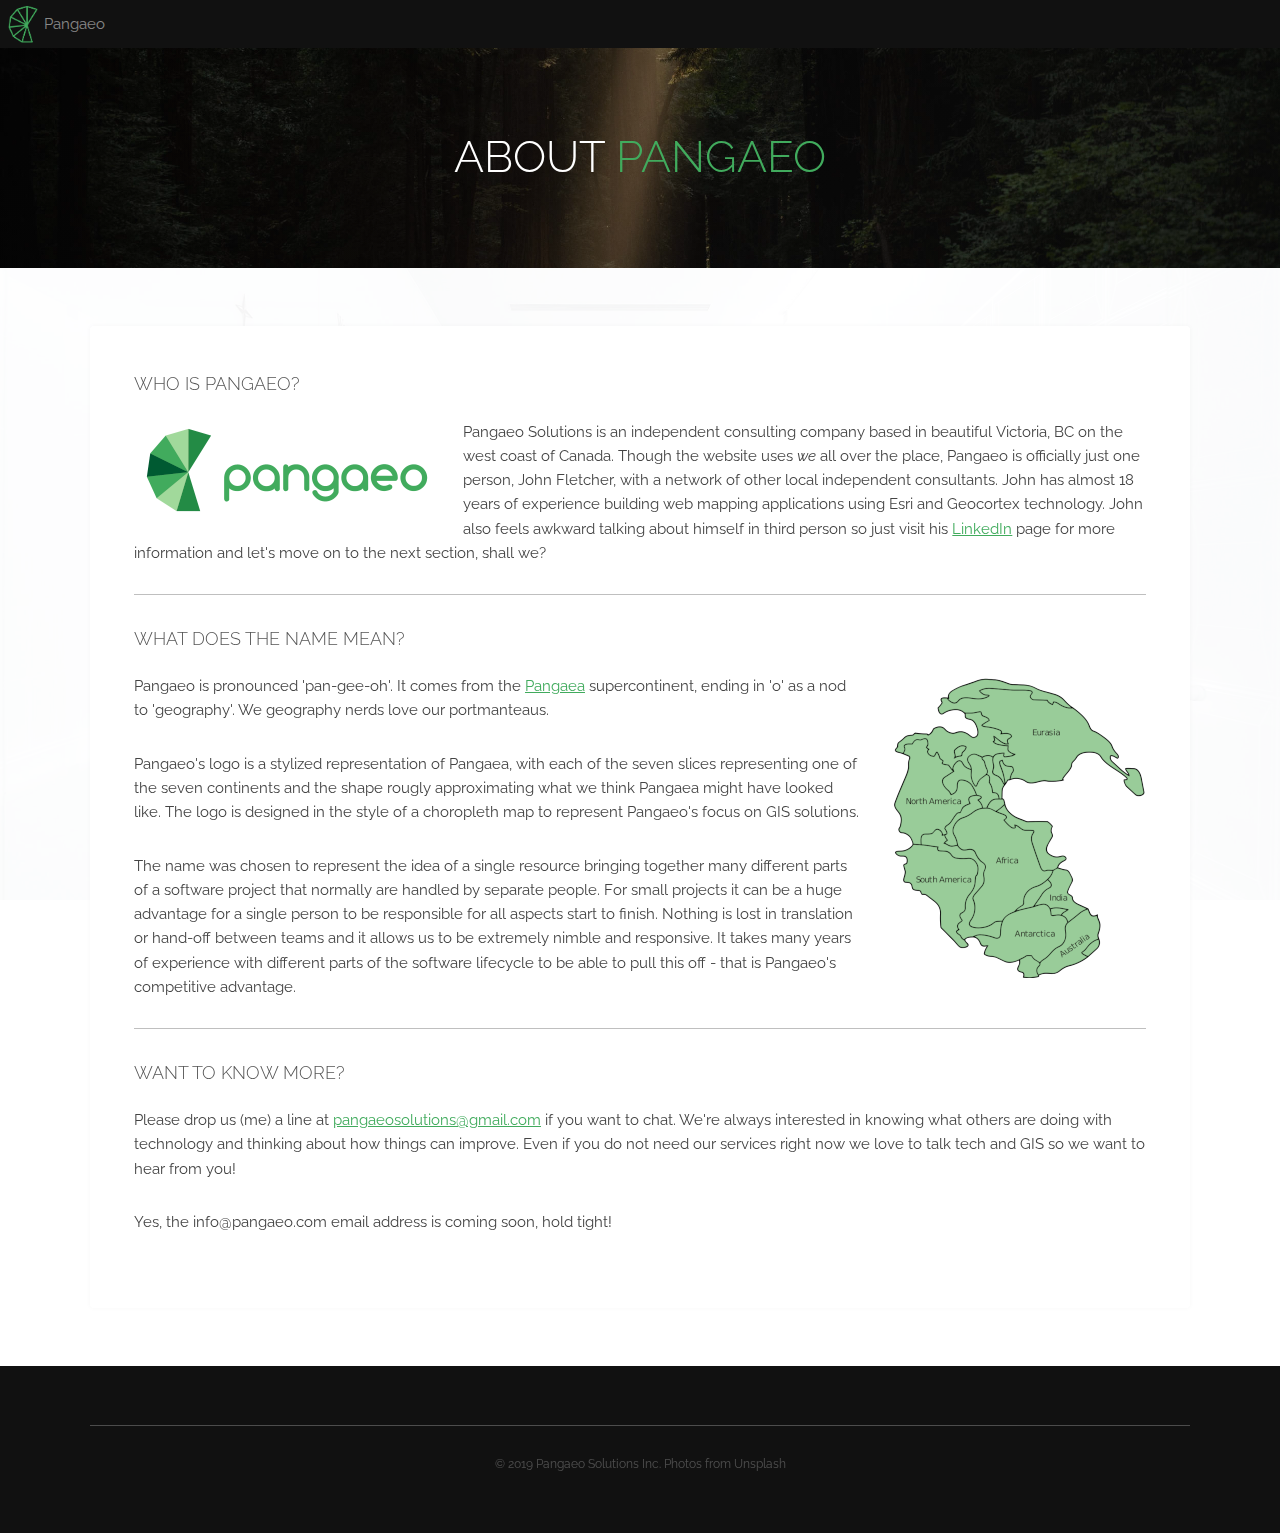
==== commit 37e9eac8: "Fix logo on about page" ====
--- a/about.html
+++ b/about.html
@@ -49,9 +49,8 @@
 			<section id="main" class="wrapper">
 				<div class="inner">
 					<div class="content">
-						<img src="images/pangaeo_logo_text.png" alt="" />
-						<hr />
 						<h3>Who Is Pangaeo?</h3>
+						<span class="image left"><img src="images/pangaeo_logo_text.png" alt="Pangaeo" /></span>
 						<p>Pangaeo Solutions is an independent consulting company based in beautiful Victoria, BC on the west coast of Canada. Though the website uses <em>we</em> all over the place, Pangaeo is officially just one person, John Fletcher, with a network of other local independent consultants. John has almost 18 years of experience building web mapping applications using Esri and Geocortex technology. John also feels awkward talking about himself in third person so just visit his <a href="https://www.linkedin.com/in/john-fletcher-6086106/">LinkedIn</a> page for more information and let's move on to the next section, shall we?</p>
 						<hr />
 						<h3>What Does the Name Mean?</h3>
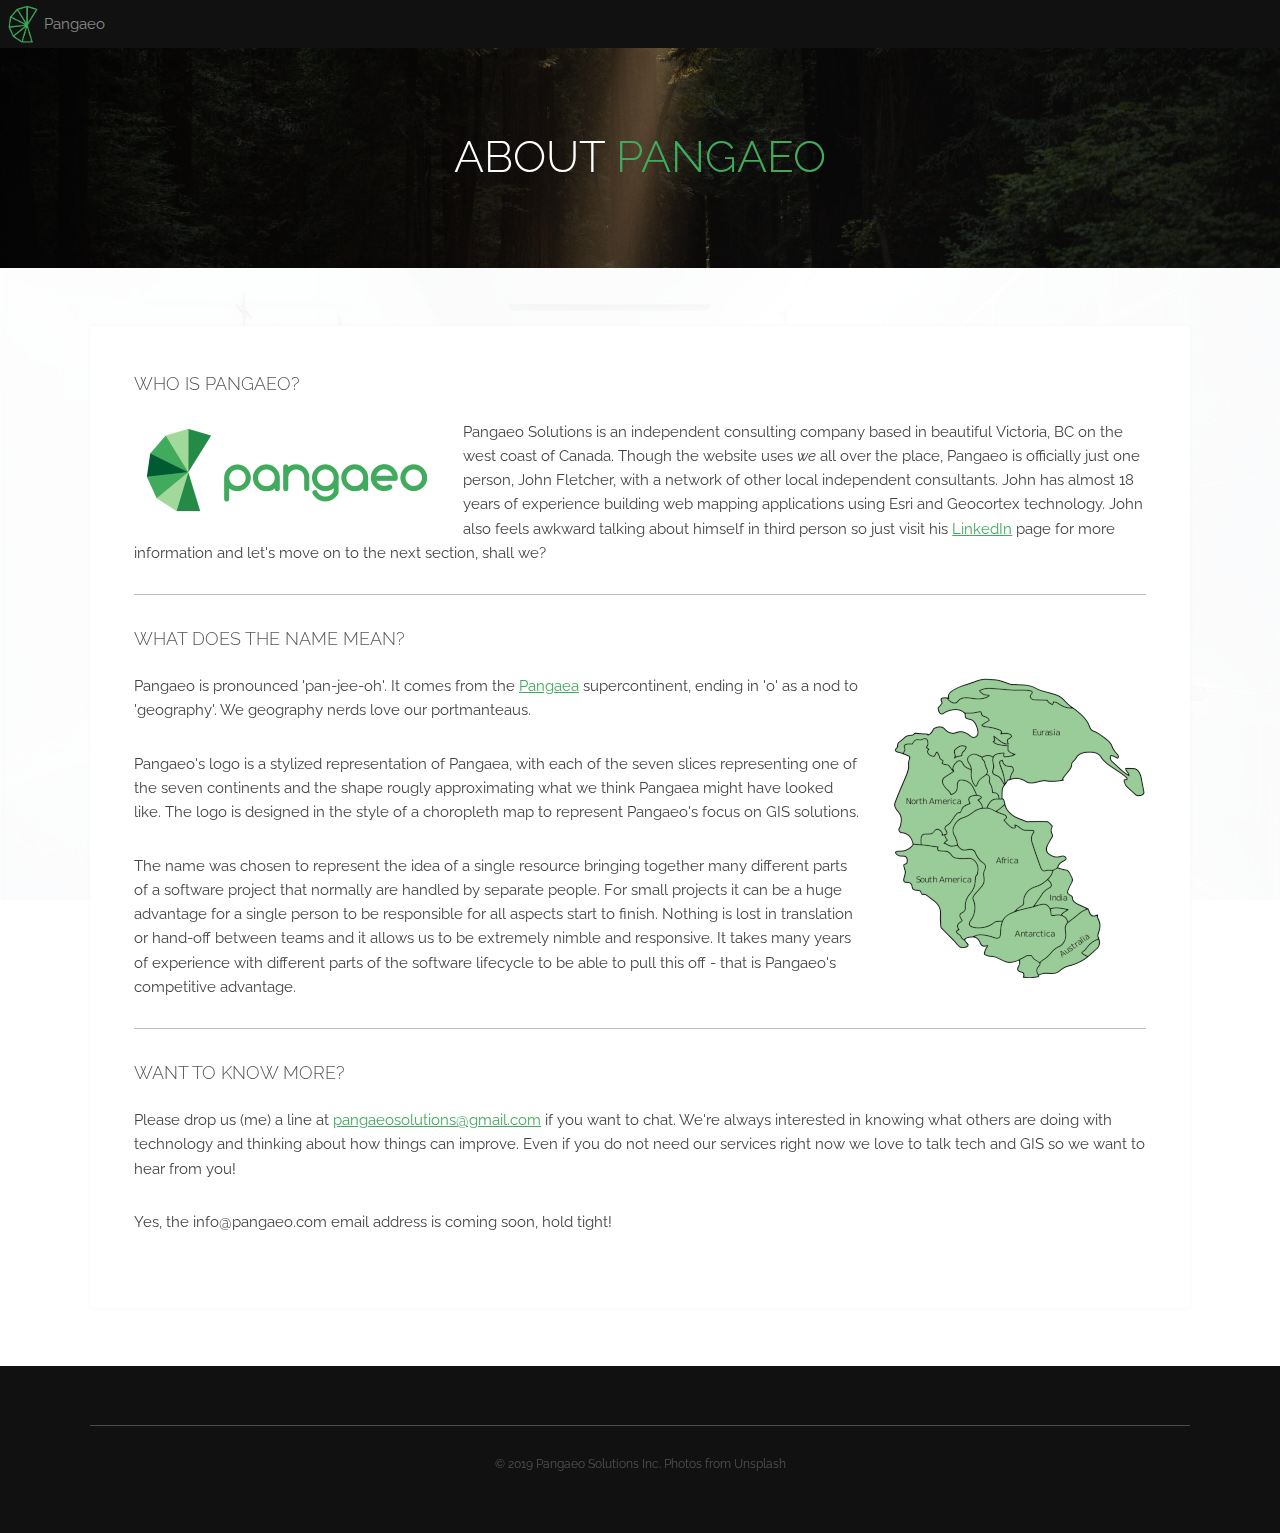
==== commit 37579166: "Fix suggested pronunciation of Pangaeo" ====
--- a/about.html
+++ b/about.html
@@ -5,32 +5,44 @@
 	Released for free under the Creative Commons Attribution 3.0 license (templated.co/license)
 -->
 <html>
-	<head>
-		<title>About Pangaeo Solutions</title>
-		<meta charset="utf-8" />
-		<meta name="viewport" content="width=device-width, initial-scale=1, user-scalable=no" />
-		<meta name="description" content="" />
-		<meta name="keywords" content="" />
-		<link rel="stylesheet" href="assets/css/main.css" />
-		<meta property="og:title" content="Pangaeo Solutions - About Us"/>
-		<meta property="og:image" content="https://pangaeo.com/images/og_image.png"/>
-		<meta property="og:site_name" content="Pangaeo Solutions Website"/>
-		<meta property="og:description" content="Pangaeo is an independent software and consulting company based in Victoria Canada. We help you get the most out of your investment in GIS software."/>
-	</head>
-	<body class="is-preload">
 
-		<!-- Header -->
-			<header id="header">
-				<a class="logo" href="index.html">Pangaeo</a>
-				<!--
+<head>
+	<!-- Global site tag (gtag.js) - Google Analytics -->
+	<script async src="https://www.googletagmanager.com/gtag/js?id=UA-146420858-1"></script>
+	<script>
+		window.dataLayer = window.dataLayer || [];
+		function gtag() { dataLayer.push(arguments); }
+		gtag('js', new Date());
+
+		gtag('config', 'UA-146420858-1');
+	</script>
+	<title>About Pangaeo Solutions</title>
+	<meta charset="utf-8" />
+	<meta name="viewport" content="width=device-width, initial-scale=1, user-scalable=no" />
+	<meta name="description" content="" />
+	<meta name="keywords" content="" />
+	<link rel="stylesheet" href="assets/css/main.css" />
+	<meta property="og:title" content="Pangaeo Solutions - About Us" />
+	<meta property="og:image" content="https://pangaeo.com/images/og_image.png" />
+	<meta property="og:site_name" content="Pangaeo Solutions Website" />
+	<meta property="og:description"
+		content="Pangaeo is an independent software and consulting company based in Victoria Canada. We help you get the most out of your investment in GIS software." />
+</head>
+
+<body class="is-preload">
+
+	<!-- Header -->
+	<header id="header">
+		<a class="logo" href="index.html">Pangaeo</a>
+		<!--
 				<nav>
 					<a href="#menu">Menu</a>
 				</nav>
 			-->
-			</header>
+	</header>
 
-		<!-- Nav -->
-		<!--
+	<!-- Nav -->
+	<!--
 			<nav id="menu">
 				<ul class="links">
 					<li><a href="index.html">Home</a></li>
@@ -40,36 +52,56 @@
 			</nav>
 		-->
 
-		<!-- Heading -->
-			<div id="heading" >
-				<h1>About <span class="highlighttext">Pangaeo</span></h1>
+	<!-- Heading -->
+	<div id="heading">
+		<h1>About <span class="highlighttext">Pangaeo</span></h1>
+	</div>
+
+	<!-- Main -->
+	<section id="main" class="wrapper">
+		<div class="inner">
+			<div class="content">
+				<h3>Who Is Pangaeo?</h3>
+				<span class="image left"><img src="images/pangaeo_logo_text.png" alt="Pangaeo" /></span>
+				<p>Pangaeo Solutions is an independent consulting company based in beautiful Victoria, BC on the west
+					coast of Canada. Though the website uses <em>we</em> all over the place, Pangaeo is officially just
+					one person, John Fletcher, with a network of other local independent consultants. John has almost 18
+					years of experience building web mapping applications using Esri and Geocortex technology. John also
+					feels awkward talking about himself in third person so just visit his <a
+						href="https://www.linkedin.com/in/john-fletcher-6086106/">LinkedIn</a> page for more information
+					and let's move on to the next section, shall we?</p>
+				<hr />
+				<h3>What Does the Name Mean?</h3>
+				<span class="image right"><img src="images/Pangaea.png" alt="Pangaea" /></span>
+				<p>Pangaeo is pronounced 'pan-jee-oh'. It comes from the <a
+						href="https://en.wikipedia.org/wiki/Pangaea">Pangaea</a> supercontinent, ending in 'o' as a nod
+					to 'geography'. We geography nerds love our portmanteaus.</p>
+				<p>Pangaeo's logo is a stylized representation of Pangaea, with each of the seven slices representing
+					one of the seven continents and the shape rougly approximating what we think Pangaea might have
+					looked like. The logo is designed in the style of a choropleth map to represent Pangaeo's focus on
+					GIS solutions.</p>
+				<p>The name was chosen to represent the idea of a single resource bringing together many different parts
+					of a software project that normally are handled by separate people. For small projects it can be a
+					huge advantage for a single person to be responsible for all aspects start to finish. Nothing is
+					lost in translation or hand-off between teams and it allows us to be extremely nimble and
+					responsive. It takes many years of experience with different parts of the software lifecycle to be
+					able to pull this off - that is Pangaeo's competitive advantage.</p>
+				<hr />
+				<h3>Want to Know More?</h3>
+				<p>Please drop us (me) a line at <a
+						href="mailto:pangaeosolutions@gmail.com">pangaeosolutions@gmail.com</a> if you want to chat.
+					We're always interested in knowing what others are doing with technology and thinking about how
+					things can improve. Even if you do not need our services right now we love to talk tech and GIS so
+					we want to hear from you!</p>
+				<p>Yes, the info@pangaeo.com email address is coming soon, hold tight!</p>
 			</div>
+		</div>
+	</section>
 
-		<!-- Main -->
-			<section id="main" class="wrapper">
-				<div class="inner">
-					<div class="content">
-						<h3>Who Is Pangaeo?</h3>
-						<span class="image left"><img src="images/pangaeo_logo_text.png" alt="Pangaeo" /></span>
-						<p>Pangaeo Solutions is an independent consulting company based in beautiful Victoria, BC on the west coast of Canada. Though the website uses <em>we</em> all over the place, Pangaeo is officially just one person, John Fletcher, with a network of other local independent consultants. John has almost 18 years of experience building web mapping applications using Esri and Geocortex technology. John also feels awkward talking about himself in third person so just visit his <a href="https://www.linkedin.com/in/john-fletcher-6086106/">LinkedIn</a> page for more information and let's move on to the next section, shall we?</p>
-						<hr />
-						<h3>What Does the Name Mean?</h3>
-						<span class="image right"><img src="images/Pangaea.png" alt="Pangaea" /></span>
-						<p>Pangaeo is pronounced 'pan-gee-oh'. It comes from the <a href="https://en.wikipedia.org/wiki/Pangaea">Pangaea</a> supercontinent, ending in 'o' as a nod to 'geography'. We geography nerds love our portmanteaus.</p>
-						<p>Pangaeo's logo is a stylized representation of Pangaea, with each of the seven slices representing one of the seven continents and the shape rougly approximating what we think Pangaea might have looked like. The logo is designed in the style of a choropleth map to represent Pangaeo's focus on GIS solutions.</p>
-						<p>The name was chosen to represent the idea of a single resource bringing together many different parts of a software project that normally are handled by separate people. For small projects it can be a huge advantage for a single person to be responsible for all aspects start to finish. Nothing is lost in translation or hand-off between teams and it allows us to be extremely nimble and responsive. It takes many years of experience with different parts of the software lifecycle to be able to pull this off - that is Pangaeo's competitive advantage.</p>
-						<hr />
-						<h3>Want to Know More?</h3>
-						<p>Please drop us (me) a line at <a href="mailto:pangaeosolutions@gmail.com">pangaeosolutions@gmail.com</a> if you want to chat. We're always interested in knowing what others are doing with technology and thinking about how things can improve. Even if you do not need our services right now we love to talk tech and GIS so we want to hear from you!</p>
-						<p>Yes, the info@pangaeo.com email address is coming soon, hold tight!</p>
-					</div>
-				</div>
-			</section>
-
-		<!-- Footer -->
-			<footer id="footer">
-				<div class="inner">
-					<!--
+	<!-- Footer -->
+	<footer id="footer">
+		<div class="inner">
+			<!--
 					<div class="content">
 						<section>
 							<h3>Accumsan montes viverra</h3>
@@ -95,17 +127,18 @@
 						</section>
 					</div>
 				-->
-					<div class="copyright">
-							&copy; 2019 Pangaeo Solutions Inc. Photos from <a href="https://www.unsplash.com">Unsplash</a>
-						</div>
-				</footer>
+			<div class="copyright">
+				&copy; 2019 Pangaeo Solutions Inc. Photos from <a href="https://www.unsplash.com">Unsplash</a>
+			</div>
+	</footer>
 
-		<!-- Scripts -->
-			<script src="assets/js/jquery.min.js"></script>
-			<script src="assets/js/browser.min.js"></script>
-			<script src="assets/js/breakpoints.min.js"></script>
-			<script src="assets/js/util.js"></script>
-			<script src="assets/js/main.js"></script>
+	<!-- Scripts -->
+	<script src="assets/js/jquery.min.js"></script>
+	<script src="assets/js/browser.min.js"></script>
+	<script src="assets/js/breakpoints.min.js"></script>
+	<script src="assets/js/util.js"></script>
+	<script src="assets/js/main.js"></script>
 
-	</body>
+</body>
+
 </html>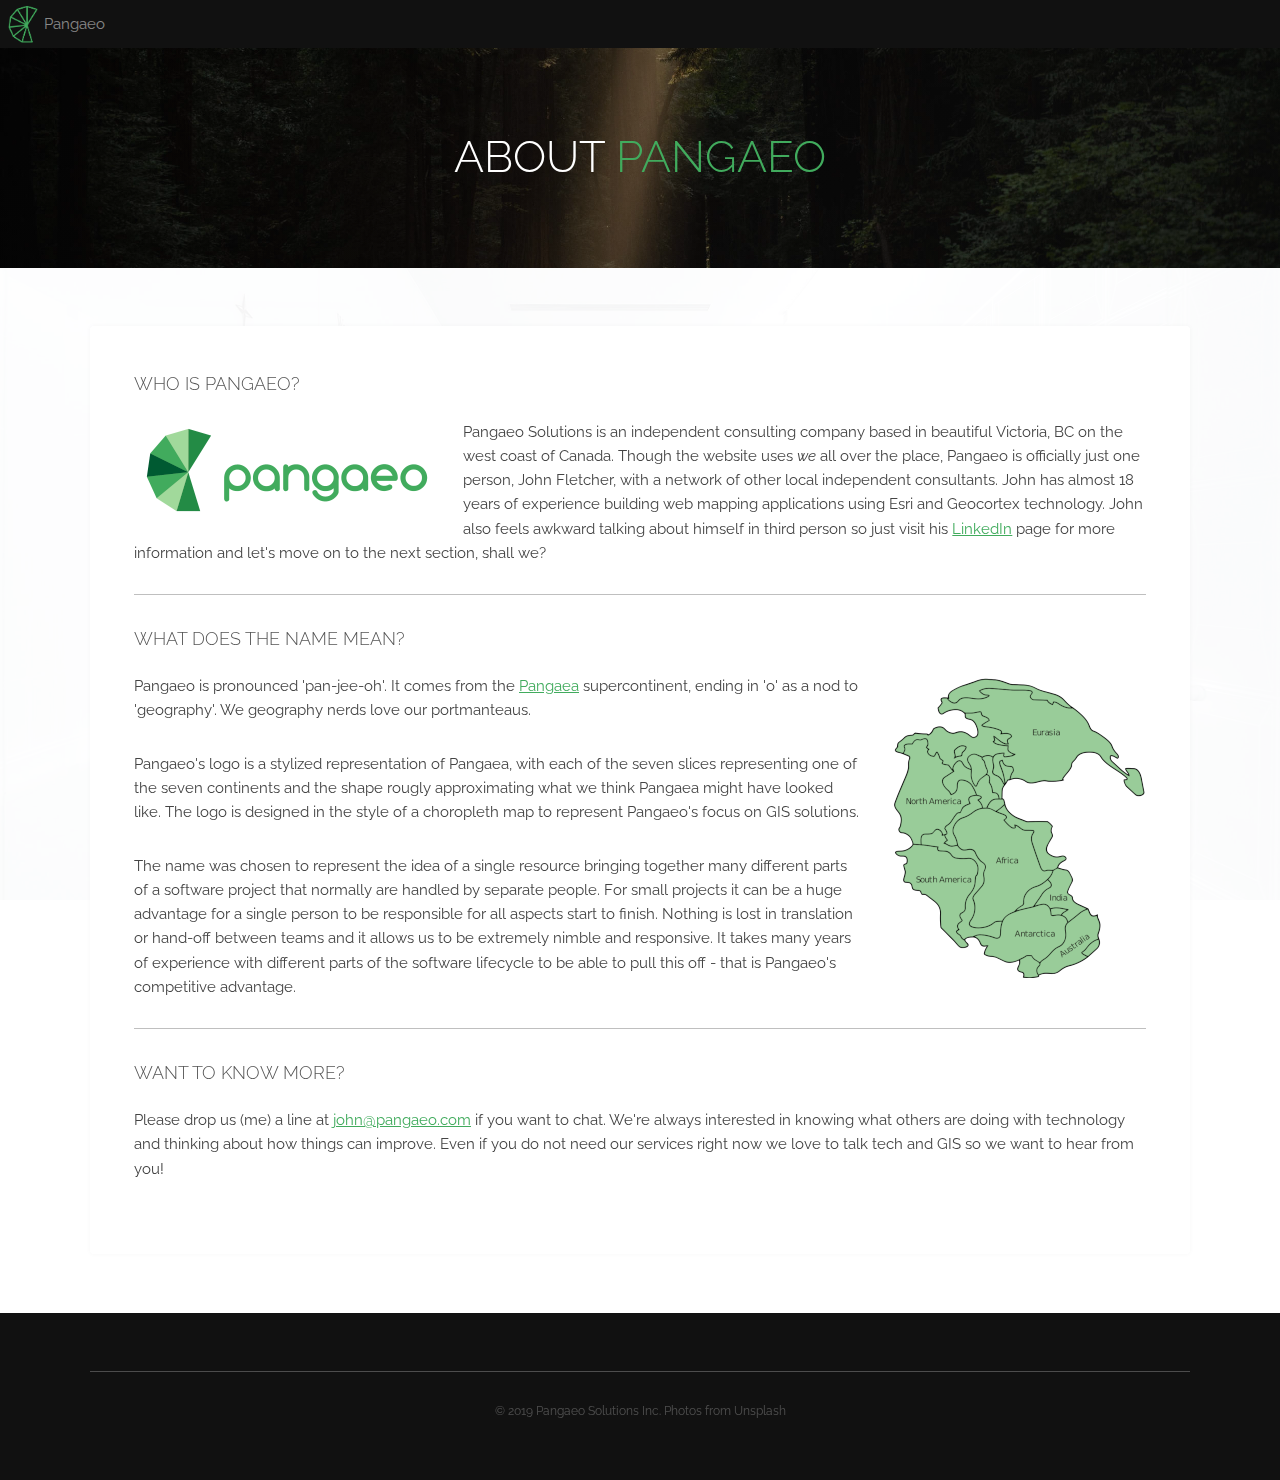
==== commit 3bd801c3: "Update contact email" ====
--- a/about.html
+++ b/about.html
@@ -89,11 +89,10 @@
 				<hr />
 				<h3>Want to Know More?</h3>
 				<p>Please drop us (me) a line at <a
-						href="mailto:pangaeosolutions@gmail.com">pangaeosolutions@gmail.com</a> if you want to chat.
+						href="mailto:john@pangaeo.com">john@pangaeo.com</a> if you want to chat.
 					We're always interested in knowing what others are doing with technology and thinking about how
 					things can improve. Even if you do not need our services right now we love to talk tech and GIS so
 					we want to hear from you!</p>
-				<p>Yes, the info@pangaeo.com email address is coming soon, hold tight!</p>
 			</div>
 		</div>
 	</section>
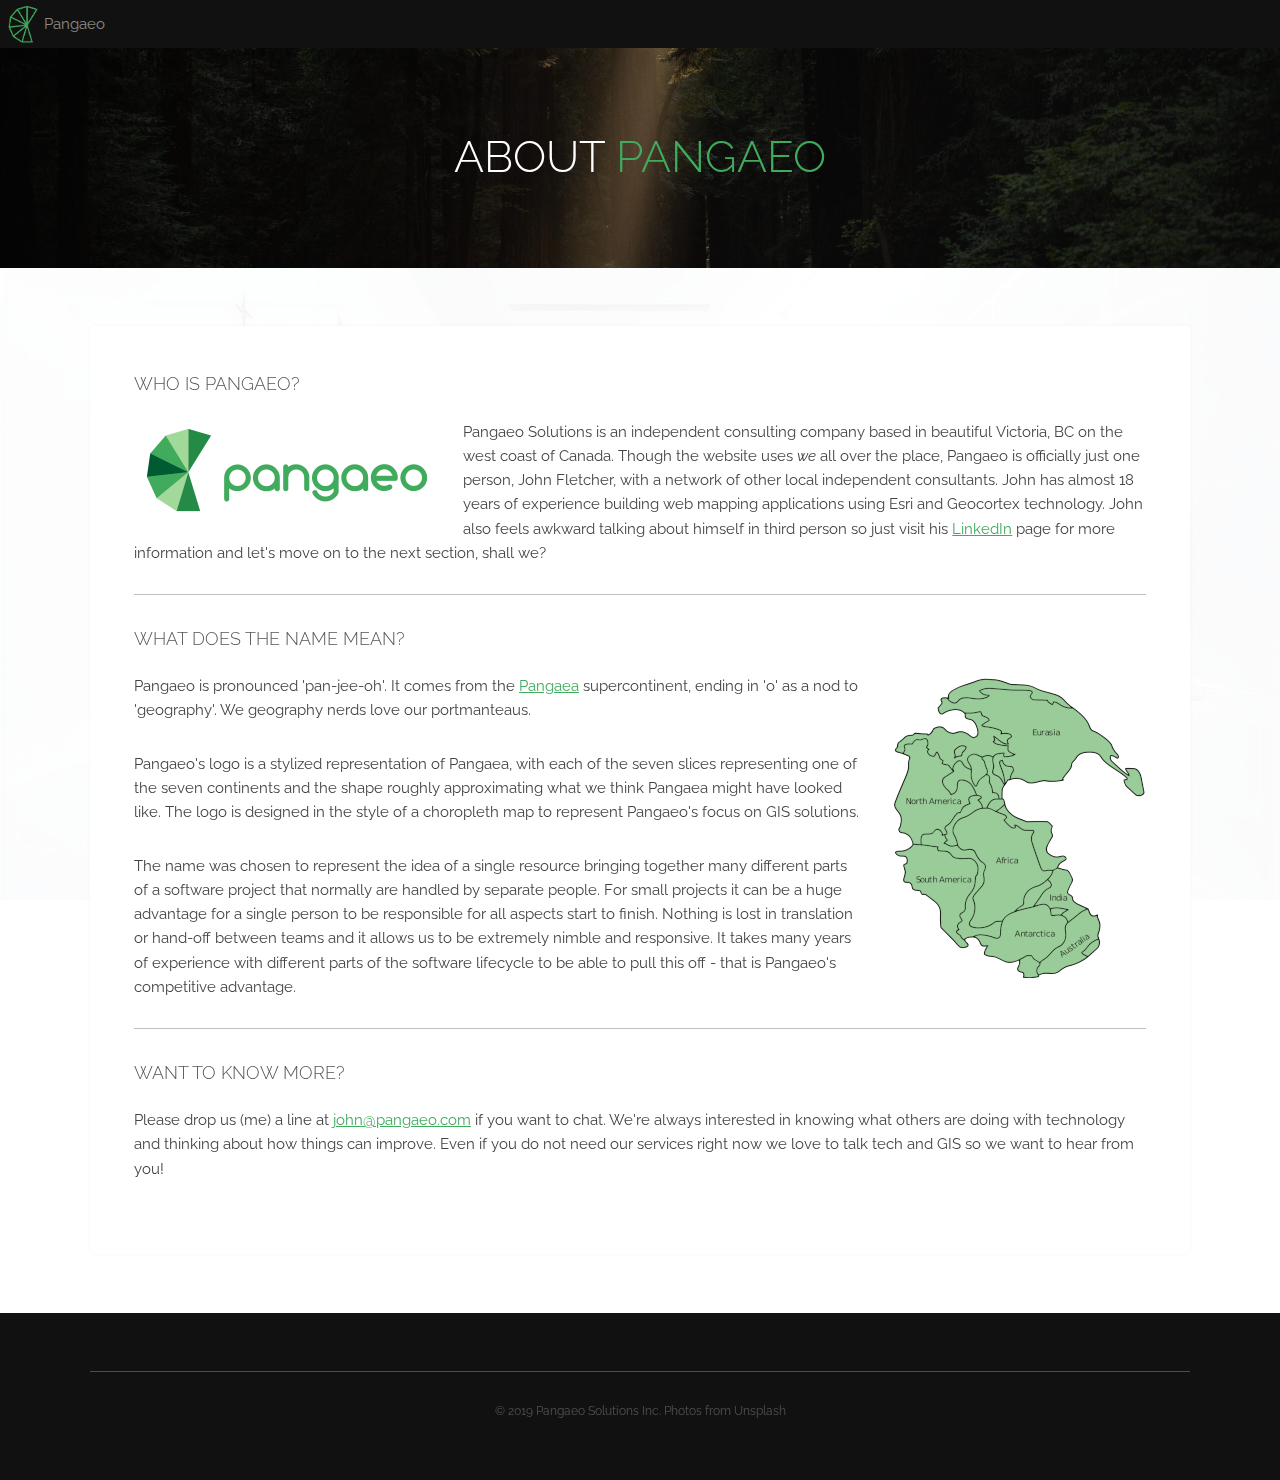
==== commit 9884f7be: "Update about.html" ====
--- a/about.html
+++ b/about.html
@@ -77,7 +77,7 @@
 						href="https://en.wikipedia.org/wiki/Pangaea">Pangaea</a> supercontinent, ending in 'o' as a nod
 					to 'geography'. We geography nerds love our portmanteaus.</p>
 				<p>Pangaeo's logo is a stylized representation of Pangaea, with each of the seven slices representing
-					one of the seven continents and the shape rougly approximating what we think Pangaea might have
+					one of the seven continents and the shape roughly approximating what we think Pangaea might have
 					looked like. The logo is designed in the style of a choropleth map to represent Pangaeo's focus on
 					GIS solutions.</p>
 				<p>The name was chosen to represent the idea of a single resource bringing together many different parts
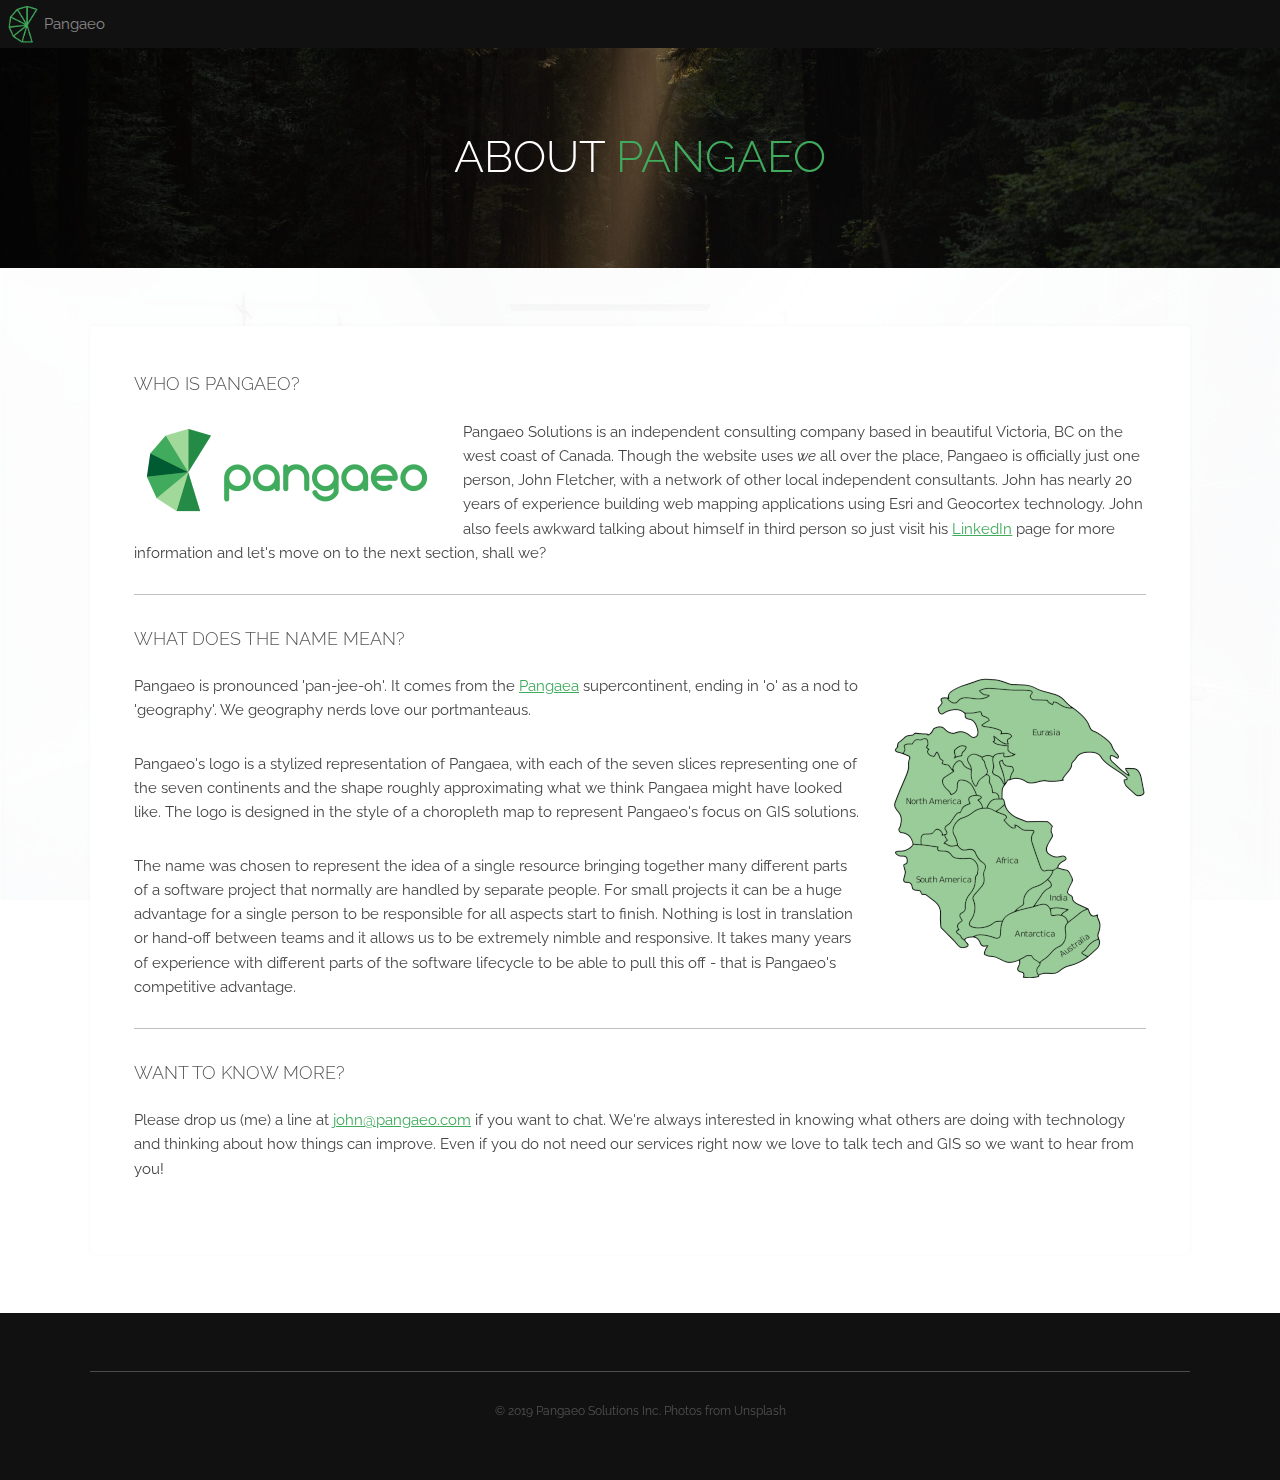
==== commit 5dd4ab34: "Update number of years experience" ====
--- a/about.html
+++ b/about.html
@@ -65,7 +65,7 @@
 				<span class="image left"><img src="images/pangaeo_logo_text.png" alt="Pangaeo" /></span>
 				<p>Pangaeo Solutions is an independent consulting company based in beautiful Victoria, BC on the west
 					coast of Canada. Though the website uses <em>we</em> all over the place, Pangaeo is officially just
-					one person, John Fletcher, with a network of other local independent consultants. John has almost 18
+					one person, John Fletcher, with a network of other local independent consultants. John has nearly 20
 					years of experience building web mapping applications using Esri and Geocortex technology. John also
 					feels awkward talking about himself in third person so just visit his <a
 						href="https://www.linkedin.com/in/john-fletcher-6086106/">LinkedIn</a> page for more information
@@ -140,4 +140,4 @@
 
 </body>
 
-</html>+</html>
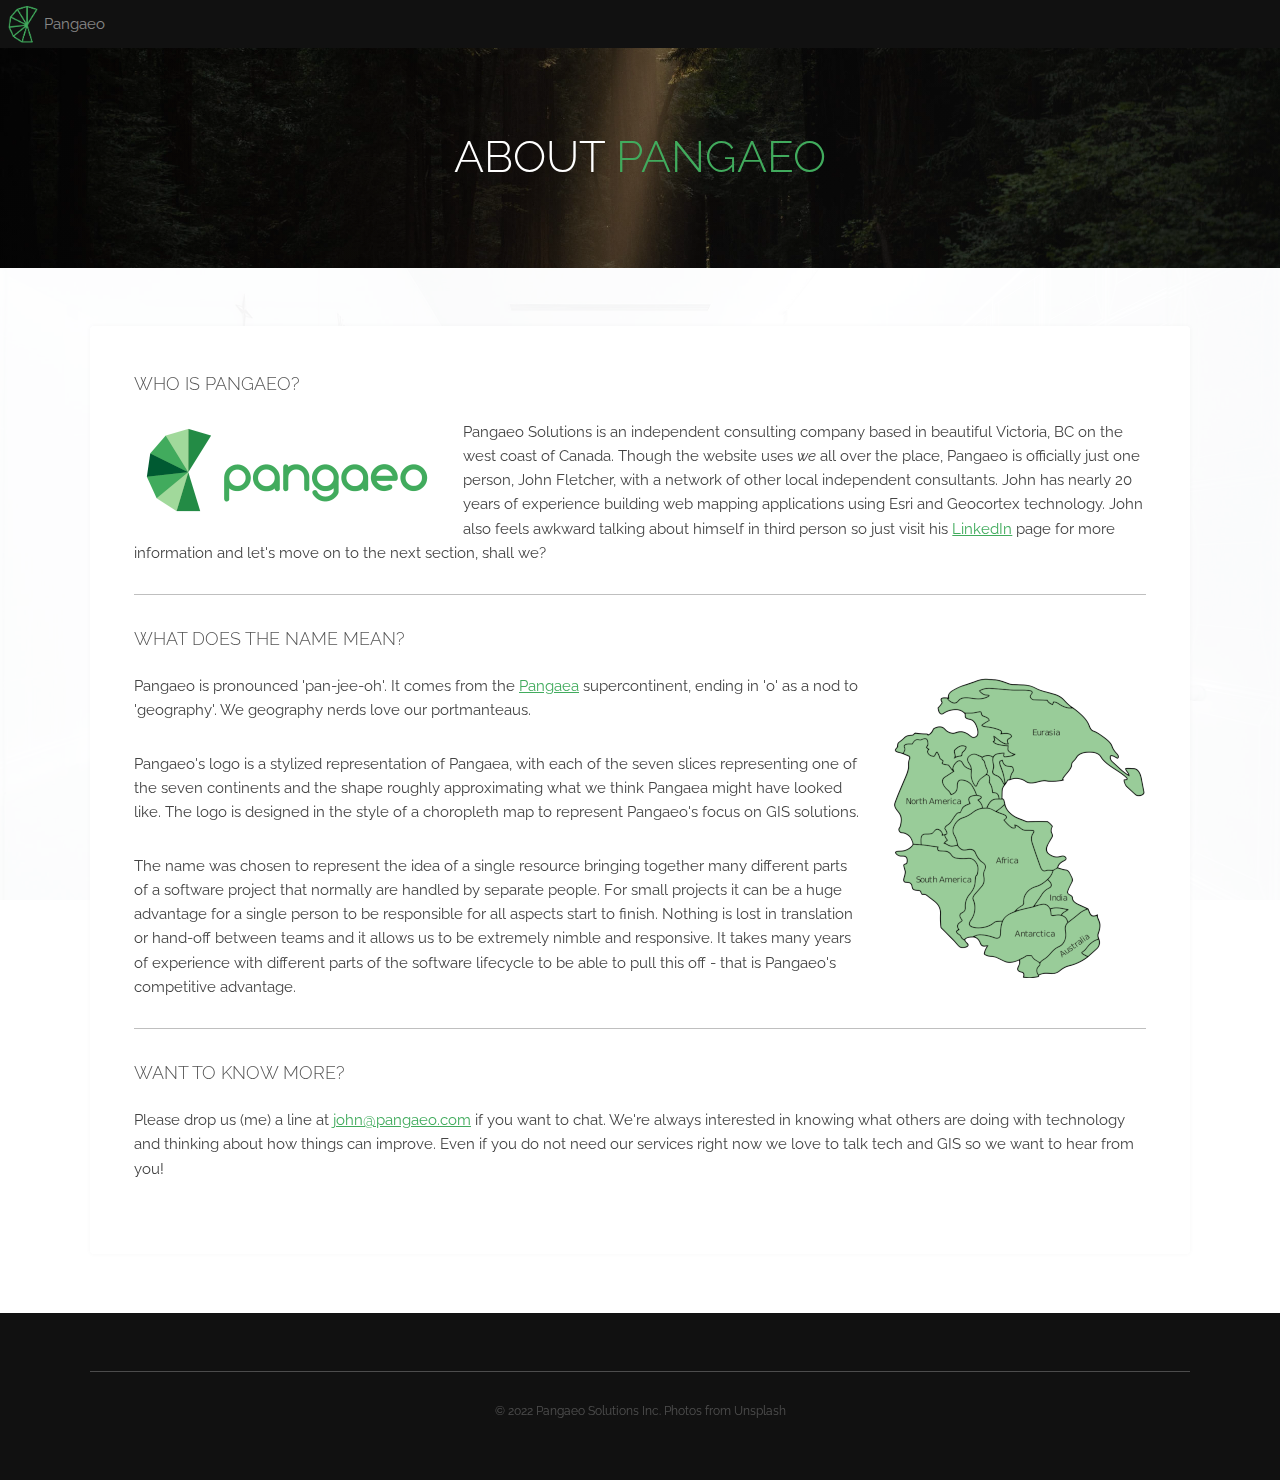
==== commit b75b00be: "Update copyright year in footers" ====
--- a/about.html
+++ b/about.html
@@ -127,7 +127,7 @@
 					</div>
 				-->
 			<div class="copyright">
-				&copy; 2019 Pangaeo Solutions Inc. Photos from <a href="https://www.unsplash.com">Unsplash</a>
+				&copy; 2022 Pangaeo Solutions Inc. Photos from <a href="https://www.unsplash.com">Unsplash</a>
 			</div>
 	</footer>
 
